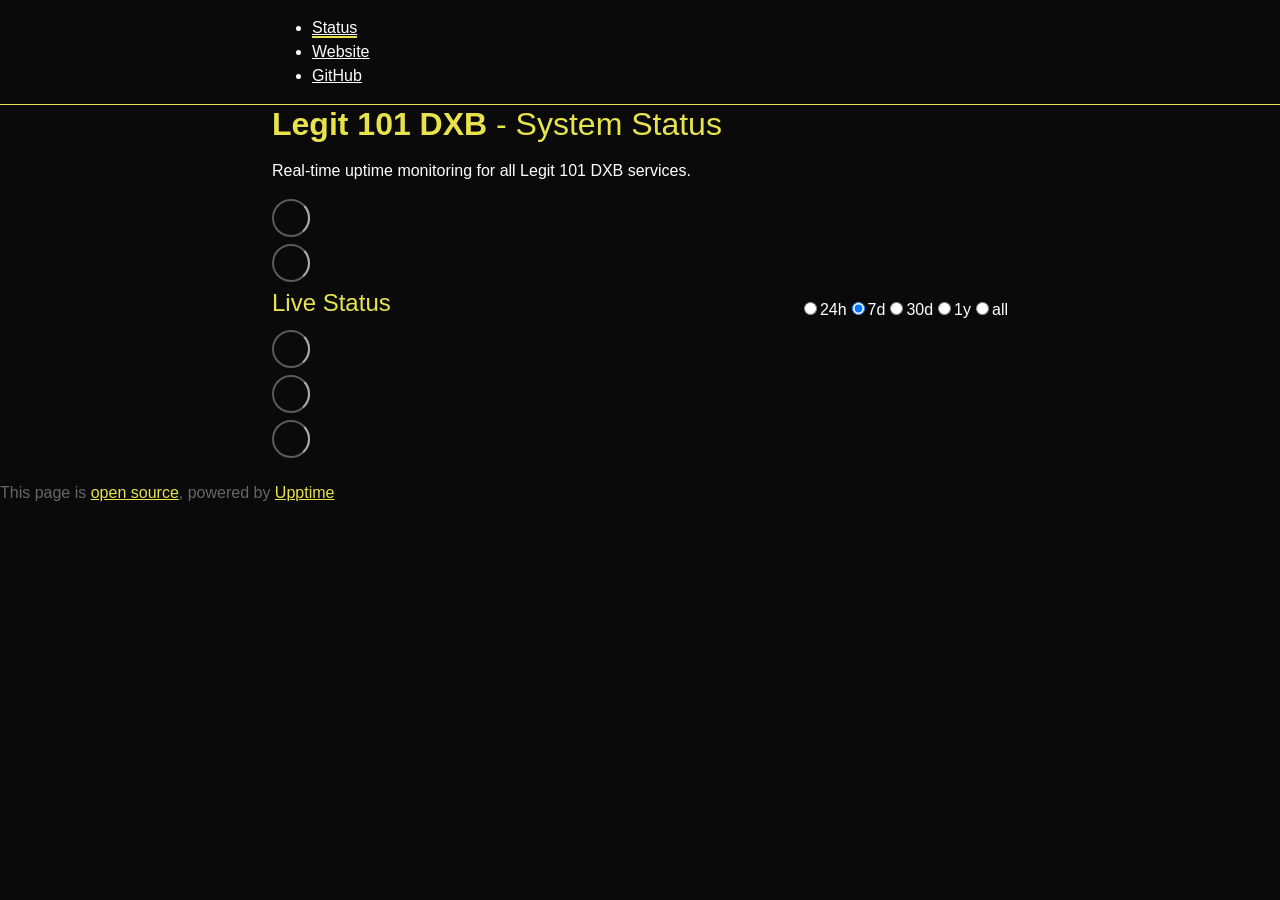
==== index.html @ 15085700 "deploy: 35f1aafa4e56b2e77eae82b8aec8cfa0178e6b8f" ====
<!DOCTYPE html> <html lang=en> <head> <meta charset=utf-8> <meta content="width=device-width,initial-scale=1" name=viewport> <meta content=#333333 name=theme-color> <base href=/legit-101-status/ > <link href=manifest.json rel=manifest crossorigin=use-credentials> <script>__SAPPER__={baseUrl:"/legit-101-status",preloaded:[void 0,{}]};if('serviceWorker' in navigator)navigator.serviceWorker.register('/legit-101-status/service-worker.js');(function(){try{eval("async function x(){}");var main="/legit-101-status/client/client.37326c93.js"}catch(e){main="/legit-101-status/client/legacy/client.5c26510b.js"};var s=document.createElement("script");try{new Function("if(0)import('')")();s.src=main;s.type="module";s.crossOrigin="use-credentials";}catch(e){s.src="/legit-101-status/client/shimport@2.0.5.js";s.setAttribute("data-main",main);}document.head.appendChild(s);}());</script> <link href=client/client-31a52aa5.css rel=stylesheet><link href=client/createOctokit-a85f76c7.css rel=stylesheet><link href=client/index-b0b6455a.css rel=stylesheet> <title>Legit 101 DXB</title><link href=https://stephengabrielsantiago35-stack.github.io/legit-101-status/themes/dark.css rel=stylesheet><link href=https://stephengabrielsantiago35-stack.github.io/legit-101-status/global.css rel=stylesheet><link href=https://raw.githubusercontent.com/upptime/upptime/master/assets/upptime-icon.svg rel=icon type=image/svg><link href=/logo-192.png rel=icon type=image/png><link href=https://raw.githubusercontent.com/stephengabrielsantiago35-stack/legit-101-status/master/assets/legit101dxb-theme.css rel=stylesheet><script>window.addEventListener('load',function(){var s=document.createElement('style');s.textContent='body{background:#0a0a0a!important;color:#fff!important}nav{background:#0a0a0a!important;border-bottom-color:#e8e34d!important}nav a{color:#fff!important}[aria-current]{border-bottom-color:#e8e34d!important}h1,h2,h3{color:#e8e34d!important}a{color:#e8e34d!important}article{background:#111!important;border-color:#222!important}article.up{border-left-color:#22c55e!important}article.down{border-left-color:#ef4444!important}article.degraded{border-left-color:#e8e34d!important}.tag.up{background:#22c55e!important;color:#000!important}.tag.down{background:#ef4444!important;color:#fff!important}.tag.degraded{background:#e8e34d!important;color:#000!important}.submit-button{background:#e8e34d!important;color:#0a0a0a!important}a.error-button{border-color:#e8e34d!important;background:#e8e34d!important;color:#0a0a0a!important}footer{border-top-color:#222!important;color:#666!important}footer a{color:#e8e34d!important}';document.head.appendChild(s)})</script> <link href=/legit-101-status/client/client.37326c93.js rel=modulepreload as=script crossorigin=use-credentials><link href=/legit-101-status/client/client-31a52aa5.css rel=preload as=style><link href=/legit-101-status/client/index.37bab3d2.js rel=modulepreload as=script crossorigin=use-credentials><link href=/legit-101-status/client/createOctokit.4570aee8.js rel=modulepreload as=script crossorigin=use-credentials><link href=/legit-101-status/client/inject_styles.803b7e80.js rel=modulepreload as=script crossorigin=use-credentials><link href=/legit-101-status/client/createOctokit-a85f76c7.css rel=preload as=style><link href=/legit-101-status/client/index-b0b6455a.css rel=preload as=style></head> <body> <div id=sapper> <nav class=svelte-a08hsz><div class="svelte-a08hsz container"> <ul class=svelte-a08hsz><li><a href=/ class=svelte-a08hsz target=_self aria-current=page>Status</a> <li><a href=https://legit101dxb.com class=svelte-a08hsz target=_self>Website</a> <li><a href=https://github.com/stephengabrielsantiago35-stack/legit-101-status class=svelte-a08hsz target=_self>GitHub</a> </li> </ul></div> </nav> <main class=container> <header class=svelte-ngkazm><h1><strong>Legit 101 DXB</strong> - System Status</h1> <p class="svelte-ngkazm lead">Real-time uptime monitoring for all Legit 101 DXB services.</header> <section class=svelte-8lnl4f><div class="svelte-68jxue loading"><svg class=svelte-68jxue height=38 stroke=#aaa width=38 xmlns=http://www.w3.org/2000/svg><g fill=none fill-rule=evenodd><g stroke-width=2 transform="translate(1 1)"><circle cx=18 cy=18 r=18 stroke-opacity=.5></circle><path d="M36 18c0-9.94-8.06-18-18-18"><animateTransform attributeName=transform dur=1s from="0 18 18" repeatCount=indefinite to="360 18 18" type=rotate></animateTransform></path></g></g></svg></div> </section> <section class=svelte-8lnl4f><div class="svelte-68jxue loading"><svg class=svelte-68jxue height=38 stroke=#aaa width=38 xmlns=http://www.w3.org/2000/svg><g fill=none fill-rule=evenodd><g stroke-width=2 transform="translate(1 1)"><circle cx=18 cy=18 r=18 stroke-opacity=.5></circle><path d="M36 18c0-9.94-8.06-18-18-18"><animateTransform attributeName=transform dur=1s from="0 18 18" repeatCount=indefinite to="360 18 18" type=rotate></animateTransform></path></g></g></svg></div> </section> <div class="svelte-fqsq6s f changed"><h2>Live Status</h2> <form class="svelte-fqsq6s f r"><div><input class=svelte-fqsq6s id=data_day name=d type=radio value=day><label class=svelte-fqsq6s for=data_day>24h</label></div> <div><input class=svelte-fqsq6s id=data_week name=d type=radio value=week checked><label class=svelte-fqsq6s for=data_week>7d</label></div> <div><input class=svelte-fqsq6s id=data_month name=d type=radio value=month><label class=svelte-fqsq6s for=data_month>30d</label></div> <div><input class=svelte-fqsq6s id=data_year name=d type=radio value=year><label class=svelte-fqsq6s for=data_year>1y</label></div> <div><input class=svelte-fqsq6s id=data_all name=d type=radio value=all><label class=svelte-fqsq6s for=data_all>all</label></div></form></div> <section class="svelte-fqsq6s live-status"><div class="svelte-68jxue loading"><svg class=svelte-68jxue height=38 stroke=#aaa width=38 xmlns=http://www.w3.org/2000/svg><g fill=none fill-rule=evenodd><g stroke-width=2 transform="translate(1 1)"><circle cx=18 cy=18 r=18 stroke-opacity=.5></circle><path d="M36 18c0-9.94-8.06-18-18-18"><animateTransform attributeName=transform dur=1s from="0 18 18" repeatCount=indefinite to="360 18 18" type=rotate></animateTransform></path></g></g></svg></div> </section> <section><div class="svelte-68jxue loading"><svg class=svelte-68jxue height=38 stroke=#aaa width=38 xmlns=http://www.w3.org/2000/svg><g fill=none fill-rule=evenodd><g stroke-width=2 transform="translate(1 1)"><circle cx=18 cy=18 r=18 stroke-opacity=.5></circle><path d="M36 18c0-9.94-8.06-18-18-18"><animateTransform attributeName=transform dur=1s from="0 18 18" repeatCount=indefinite to="360 18 18" type=rotate></animateTransform></path></g></g></svg></div> </section> <section><div class="svelte-68jxue loading"><svg class=svelte-68jxue height=38 stroke=#aaa width=38 xmlns=http://www.w3.org/2000/svg><g fill=none fill-rule=evenodd><g stroke-width=2 transform="translate(1 1)"><circle cx=18 cy=18 r=18 stroke-opacity=.5></circle><path d="M36 18c0-9.94-8.06-18-18-18"><animateTransform attributeName=transform dur=1s from="0 18 18" repeatCount=indefinite to="360 18 18" type=rotate></animateTransform></path></g></g></svg></div></section></main> <footer class=svelte-jbr799><p>This page is <a href=https://github.com/stephengabrielsantiago35-stack/legit-101-status>open source</a>, powered by <a href=https://upptime.js.org>Upptime</a></p> </footer></div> <script> try {
        if (typeof window !== "undefined" && window.navigator && navigator.serviceWorker) {
          navigator.serviceWorker.getRegistrations().then(function (registrations) {
            for (let registration of registrations) {
              registration.unregister();
            }
          });
        }
        if (typeof window !== "undefined" && "caches" in window) {
          caches.keys().then(function (keyList) {
            return Promise.all(
              keyList.map(function (key) {
                return caches.delete(key);
              })
            );
          });
        }
      } catch (error) {} </script>
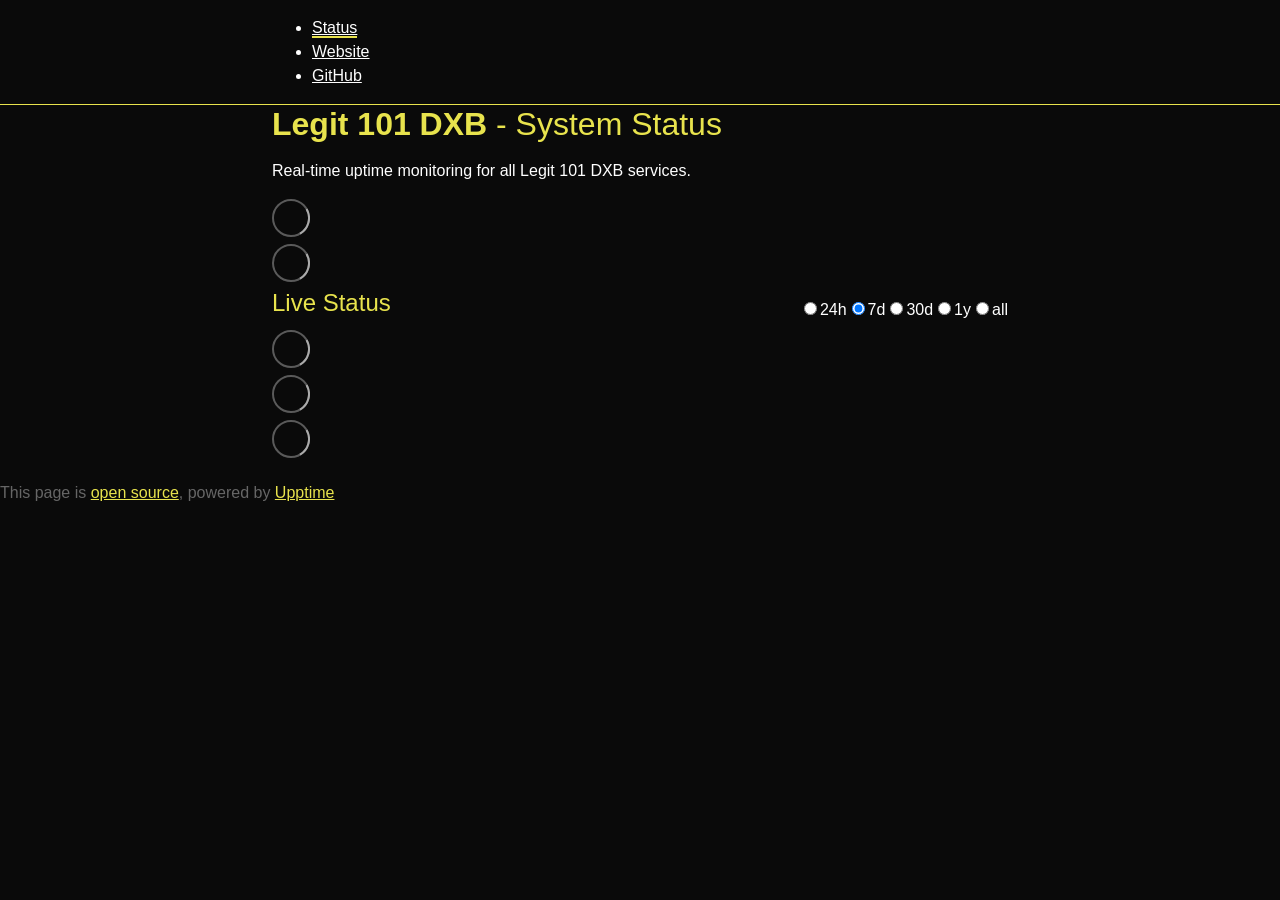
==== commit 10169ba4: "deploy: f04be01df63345174571d797d8e8a50f34650979" ====
--- a/index.html
+++ b/index.html
@@ -1,4 +1,4 @@
-<!DOCTYPE html> <html lang=en> <head> <meta charset=utf-8> <meta content="width=device-width,initial-scale=1" name=viewport> <meta content=#333333 name=theme-color> <base href=/legit-101-status/ > <link href=manifest.json rel=manifest crossorigin=use-credentials> <script>__SAPPER__={baseUrl:"/legit-101-status",preloaded:[void 0,{}]};if('serviceWorker' in navigator)navigator.serviceWorker.register('/legit-101-status/service-worker.js');(function(){try{eval("async function x(){}");var main="/legit-101-status/client/client.37326c93.js"}catch(e){main="/legit-101-status/client/legacy/client.5c26510b.js"};var s=document.createElement("script");try{new Function("if(0)import('')")();s.src=main;s.type="module";s.crossOrigin="use-credentials";}catch(e){s.src="/legit-101-status/client/shimport@2.0.5.js";s.setAttribute("data-main",main);}document.head.appendChild(s);}());</script> <link href=client/client-31a52aa5.css rel=stylesheet><link href=client/createOctokit-a85f76c7.css rel=stylesheet><link href=client/index-b0b6455a.css rel=stylesheet> <title>Legit 101 DXB</title><link href=https://stephengabrielsantiago35-stack.github.io/legit-101-status/themes/dark.css rel=stylesheet><link href=https://stephengabrielsantiago35-stack.github.io/legit-101-status/global.css rel=stylesheet><link href=https://raw.githubusercontent.com/upptime/upptime/master/assets/upptime-icon.svg rel=icon type=image/svg><link href=/logo-192.png rel=icon type=image/png><link href=https://raw.githubusercontent.com/stephengabrielsantiago35-stack/legit-101-status/master/assets/legit101dxb-theme.css rel=stylesheet><script>window.addEventListener('load',function(){var s=document.createElement('style');s.textContent='body{background:#0a0a0a!important;color:#fff!important}nav{background:#0a0a0a!important;border-bottom-color:#e8e34d!important}nav a{color:#fff!important}[aria-current]{border-bottom-color:#e8e34d!important}h1,h2,h3{color:#e8e34d!important}a{color:#e8e34d!important}article{background:#111!important;border-color:#222!important}article.up{border-left-color:#22c55e!important}article.down{border-left-color:#ef4444!important}article.degraded{border-left-color:#e8e34d!important}.tag.up{background:#22c55e!important;color:#000!important}.tag.down{background:#ef4444!important;color:#fff!important}.tag.degraded{background:#e8e34d!important;color:#000!important}.submit-button{background:#e8e34d!important;color:#0a0a0a!important}a.error-button{border-color:#e8e34d!important;background:#e8e34d!important;color:#0a0a0a!important}footer{border-top-color:#222!important;color:#666!important}footer a{color:#e8e34d!important}';document.head.appendChild(s)})</script> <link href=/legit-101-status/client/client.37326c93.js rel=modulepreload as=script crossorigin=use-credentials><link href=/legit-101-status/client/client-31a52aa5.css rel=preload as=style><link href=/legit-101-status/client/index.37bab3d2.js rel=modulepreload as=script crossorigin=use-credentials><link href=/legit-101-status/client/createOctokit.4570aee8.js rel=modulepreload as=script crossorigin=use-credentials><link href=/legit-101-status/client/inject_styles.803b7e80.js rel=modulepreload as=script crossorigin=use-credentials><link href=/legit-101-status/client/createOctokit-a85f76c7.css rel=preload as=style><link href=/legit-101-status/client/index-b0b6455a.css rel=preload as=style></head> <body> <div id=sapper> <nav class=svelte-a08hsz><div class="svelte-a08hsz container"> <ul class=svelte-a08hsz><li><a href=/ class=svelte-a08hsz target=_self aria-current=page>Status</a> <li><a href=https://legit101dxb.com class=svelte-a08hsz target=_self>Website</a> <li><a href=https://github.com/stephengabrielsantiago35-stack/legit-101-status class=svelte-a08hsz target=_self>GitHub</a> </li> </ul></div> </nav> <main class=container> <header class=svelte-ngkazm><h1><strong>Legit 101 DXB</strong> - System Status</h1> <p class="svelte-ngkazm lead">Real-time uptime monitoring for all Legit 101 DXB services.</header> <section class=svelte-8lnl4f><div class="svelte-68jxue loading"><svg class=svelte-68jxue height=38 stroke=#aaa width=38 xmlns=http://www.w3.org/2000/svg><g fill=none fill-rule=evenodd><g stroke-width=2 transform="translate(1 1)"><circle cx=18 cy=18 r=18 stroke-opacity=.5></circle><path d="M36 18c0-9.94-8.06-18-18-18"><animateTransform attributeName=transform dur=1s from="0 18 18" repeatCount=indefinite to="360 18 18" type=rotate></animateTransform></path></g></g></svg></div> </section> <section class=svelte-8lnl4f><div class="svelte-68jxue loading"><svg class=svelte-68jxue height=38 stroke=#aaa width=38 xmlns=http://www.w3.org/2000/svg><g fill=none fill-rule=evenodd><g stroke-width=2 transform="translate(1 1)"><circle cx=18 cy=18 r=18 stroke-opacity=.5></circle><path d="M36 18c0-9.94-8.06-18-18-18"><animateTransform attributeName=transform dur=1s from="0 18 18" repeatCount=indefinite to="360 18 18" type=rotate></animateTransform></path></g></g></svg></div> </section> <div class="svelte-fqsq6s f changed"><h2>Live Status</h2> <form class="svelte-fqsq6s f r"><div><input class=svelte-fqsq6s id=data_day name=d type=radio value=day><label class=svelte-fqsq6s for=data_day>24h</label></div> <div><input class=svelte-fqsq6s id=data_week name=d type=radio value=week checked><label class=svelte-fqsq6s for=data_week>7d</label></div> <div><input class=svelte-fqsq6s id=data_month name=d type=radio value=month><label class=svelte-fqsq6s for=data_month>30d</label></div> <div><input class=svelte-fqsq6s id=data_year name=d type=radio value=year><label class=svelte-fqsq6s for=data_year>1y</label></div> <div><input class=svelte-fqsq6s id=data_all name=d type=radio value=all><label class=svelte-fqsq6s for=data_all>all</label></div></form></div> <section class="svelte-fqsq6s live-status"><div class="svelte-68jxue loading"><svg class=svelte-68jxue height=38 stroke=#aaa width=38 xmlns=http://www.w3.org/2000/svg><g fill=none fill-rule=evenodd><g stroke-width=2 transform="translate(1 1)"><circle cx=18 cy=18 r=18 stroke-opacity=.5></circle><path d="M36 18c0-9.94-8.06-18-18-18"><animateTransform attributeName=transform dur=1s from="0 18 18" repeatCount=indefinite to="360 18 18" type=rotate></animateTransform></path></g></g></svg></div> </section> <section><div class="svelte-68jxue loading"><svg class=svelte-68jxue height=38 stroke=#aaa width=38 xmlns=http://www.w3.org/2000/svg><g fill=none fill-rule=evenodd><g stroke-width=2 transform="translate(1 1)"><circle cx=18 cy=18 r=18 stroke-opacity=.5></circle><path d="M36 18c0-9.94-8.06-18-18-18"><animateTransform attributeName=transform dur=1s from="0 18 18" repeatCount=indefinite to="360 18 18" type=rotate></animateTransform></path></g></g></svg></div> </section> <section><div class="svelte-68jxue loading"><svg class=svelte-68jxue height=38 stroke=#aaa width=38 xmlns=http://www.w3.org/2000/svg><g fill=none fill-rule=evenodd><g stroke-width=2 transform="translate(1 1)"><circle cx=18 cy=18 r=18 stroke-opacity=.5></circle><path d="M36 18c0-9.94-8.06-18-18-18"><animateTransform attributeName=transform dur=1s from="0 18 18" repeatCount=indefinite to="360 18 18" type=rotate></animateTransform></path></g></g></svg></div></section></main> <footer class=svelte-jbr799><p>This page is <a href=https://github.com/stephengabrielsantiago35-stack/legit-101-status>open source</a>, powered by <a href=https://upptime.js.org>Upptime</a></p> </footer></div> <script> try {
+<!DOCTYPE html> <html lang=en> <head> <meta charset=utf-8> <meta content="width=device-width,initial-scale=1" name=viewport> <meta content=#333333 name=theme-color> <base href=/legit-101-status/ > <link href=manifest.json rel=manifest crossorigin=use-credentials> <script>__SAPPER__={baseUrl:"/legit-101-status",preloaded:[void 0,{}]};if('serviceWorker' in navigator)navigator.serviceWorker.register('/legit-101-status/service-worker.js');(function(){try{eval("async function x(){}");var main="/legit-101-status/client/client.a89dab59.js"}catch(e){main="/legit-101-status/client/legacy/client.9179c76d.js"};var s=document.createElement("script");try{new Function("if(0)import('')")();s.src=main;s.type="module";s.crossOrigin="use-credentials";}catch(e){s.src="/legit-101-status/client/shimport@2.0.5.js";s.setAttribute("data-main",main);}document.head.appendChild(s);}());</script> <link href=client/client-31a52aa5.css rel=stylesheet><link href=client/createOctokit-a85f76c7.css rel=stylesheet><link href=client/index-b0b6455a.css rel=stylesheet> <title>Legit 101 DXB</title><link href=https://stephengabrielsantiago35-stack.github.io/legit-101-status/themes/dark.css rel=stylesheet><link href=https://stephengabrielsantiago35-stack.github.io/legit-101-status/global.css rel=stylesheet><link href=https://raw.githubusercontent.com/upptime/upptime/master/assets/upptime-icon.svg rel=icon type=image/svg><link href=/logo-192.png rel=icon type=image/png><link href=https://raw.githubusercontent.com/stephengabrielsantiago35-stack/legit-101-status/master/assets/legit101dxb-theme.css rel=stylesheet><script>window.addEventListener('load',function(){var s=document.createElement('style');s.textContent='body{background:#0a0a0a!important;color:#fff!important}nav{background:#0a0a0a!important;border-bottom-color:#e8e34d!important}nav a{color:#fff!important}[aria-current]{border-bottom-color:#e8e34d!important}h1,h2,h3{color:#e8e34d!important}a{color:#e8e34d!important}article{background:#111!important;border-color:#222!important}article.up{border-left-color:#22c55e!important}article.down{border-left-color:#ef4444!important}article.degraded{border-left-color:#e8e34d!important}.tag.up{background:#22c55e!important;color:#000!important}.tag.down{background:#ef4444!important;color:#fff!important}.tag.degraded{background:#e8e34d!important;color:#000!important}.submit-button{background:#e8e34d!important;color:#0a0a0a!important}a.error-button{border-color:#e8e34d!important;background:#e8e34d!important;color:#0a0a0a!important}footer{border-top-color:#222!important;color:#666!important}footer a{color:#e8e34d!important}';document.head.appendChild(s)})</script> <link href=/legit-101-status/client/client.a89dab59.js rel=modulepreload as=script crossorigin=use-credentials><link href=/legit-101-status/client/client-31a52aa5.css rel=preload as=style><link href=/legit-101-status/client/index.f91bb050.js rel=modulepreload as=script crossorigin=use-credentials><link href=/legit-101-status/client/createOctokit.df51fae7.js rel=modulepreload as=script crossorigin=use-credentials><link href=/legit-101-status/client/inject_styles.803b7e80.js rel=modulepreload as=script crossorigin=use-credentials><link href=/legit-101-status/client/createOctokit-a85f76c7.css rel=preload as=style><link href=/legit-101-status/client/index-b0b6455a.css rel=preload as=style></head> <body> <div id=sapper> <nav class=svelte-a08hsz><div class="svelte-a08hsz container"> <ul class=svelte-a08hsz><li><a href=/ class=svelte-a08hsz target=_self aria-current=page>Status</a> <li><a href=https://legit101dxb.com class=svelte-a08hsz target=_self>Website</a> <li><a href=https://github.com/stephengabrielsantiago35-stack/legit-101-status class=svelte-a08hsz target=_self>GitHub</a> </li> </ul></div> </nav> <main class=container> <header class=svelte-ngkazm><h1><strong>Legit 101 DXB</strong> - System Status</h1> <p class="svelte-ngkazm lead">Real-time uptime monitoring for all Legit 101 DXB services.</header> <section class=svelte-8lnl4f><div class="svelte-68jxue loading"><svg class=svelte-68jxue height=38 stroke=#aaa width=38 xmlns=http://www.w3.org/2000/svg><g fill=none fill-rule=evenodd><g stroke-width=2 transform="translate(1 1)"><circle cx=18 cy=18 r=18 stroke-opacity=.5></circle><path d="M36 18c0-9.94-8.06-18-18-18"><animateTransform attributeName=transform dur=1s from="0 18 18" repeatCount=indefinite to="360 18 18" type=rotate></animateTransform></path></g></g></svg></div> </section> <section class=svelte-8lnl4f><div class="svelte-68jxue loading"><svg class=svelte-68jxue height=38 stroke=#aaa width=38 xmlns=http://www.w3.org/2000/svg><g fill=none fill-rule=evenodd><g stroke-width=2 transform="translate(1 1)"><circle cx=18 cy=18 r=18 stroke-opacity=.5></circle><path d="M36 18c0-9.94-8.06-18-18-18"><animateTransform attributeName=transform dur=1s from="0 18 18" repeatCount=indefinite to="360 18 18" type=rotate></animateTransform></path></g></g></svg></div> </section> <div class="svelte-fqsq6s f changed"><h2>Live Status</h2> <form class="svelte-fqsq6s f r"><div><input class=svelte-fqsq6s id=data_day name=d type=radio value=day><label class=svelte-fqsq6s for=data_day>24h</label></div> <div><input class=svelte-fqsq6s id=data_week name=d type=radio value=week checked><label class=svelte-fqsq6s for=data_week>7d</label></div> <div><input class=svelte-fqsq6s id=data_month name=d type=radio value=month><label class=svelte-fqsq6s for=data_month>30d</label></div> <div><input class=svelte-fqsq6s id=data_year name=d type=radio value=year><label class=svelte-fqsq6s for=data_year>1y</label></div> <div><input class=svelte-fqsq6s id=data_all name=d type=radio value=all><label class=svelte-fqsq6s for=data_all>all</label></div></form></div> <section class="svelte-fqsq6s live-status"><div class="svelte-68jxue loading"><svg class=svelte-68jxue height=38 stroke=#aaa width=38 xmlns=http://www.w3.org/2000/svg><g fill=none fill-rule=evenodd><g stroke-width=2 transform="translate(1 1)"><circle cx=18 cy=18 r=18 stroke-opacity=.5></circle><path d="M36 18c0-9.94-8.06-18-18-18"><animateTransform attributeName=transform dur=1s from="0 18 18" repeatCount=indefinite to="360 18 18" type=rotate></animateTransform></path></g></g></svg></div> </section> <section><div class="svelte-68jxue loading"><svg class=svelte-68jxue height=38 stroke=#aaa width=38 xmlns=http://www.w3.org/2000/svg><g fill=none fill-rule=evenodd><g stroke-width=2 transform="translate(1 1)"><circle cx=18 cy=18 r=18 stroke-opacity=.5></circle><path d="M36 18c0-9.94-8.06-18-18-18"><animateTransform attributeName=transform dur=1s from="0 18 18" repeatCount=indefinite to="360 18 18" type=rotate></animateTransform></path></g></g></svg></div> </section> <section><div class="svelte-68jxue loading"><svg class=svelte-68jxue height=38 stroke=#aaa width=38 xmlns=http://www.w3.org/2000/svg><g fill=none fill-rule=evenodd><g stroke-width=2 transform="translate(1 1)"><circle cx=18 cy=18 r=18 stroke-opacity=.5></circle><path d="M36 18c0-9.94-8.06-18-18-18"><animateTransform attributeName=transform dur=1s from="0 18 18" repeatCount=indefinite to="360 18 18" type=rotate></animateTransform></path></g></g></svg></div></section></main> <footer class=svelte-jbr799><p>This page is <a href=https://github.com/stephengabrielsantiago35-stack/legit-101-status>open source</a>, powered by <a href=https://upptime.js.org>Upptime</a></p> </footer></div> <script> try {
         if (typeof window !== "undefined" && window.navigator && navigator.serviceWorker) {
           navigator.serviceWorker.getRegistrations().then(function (registrations) {
             for (let registration of registrations) {
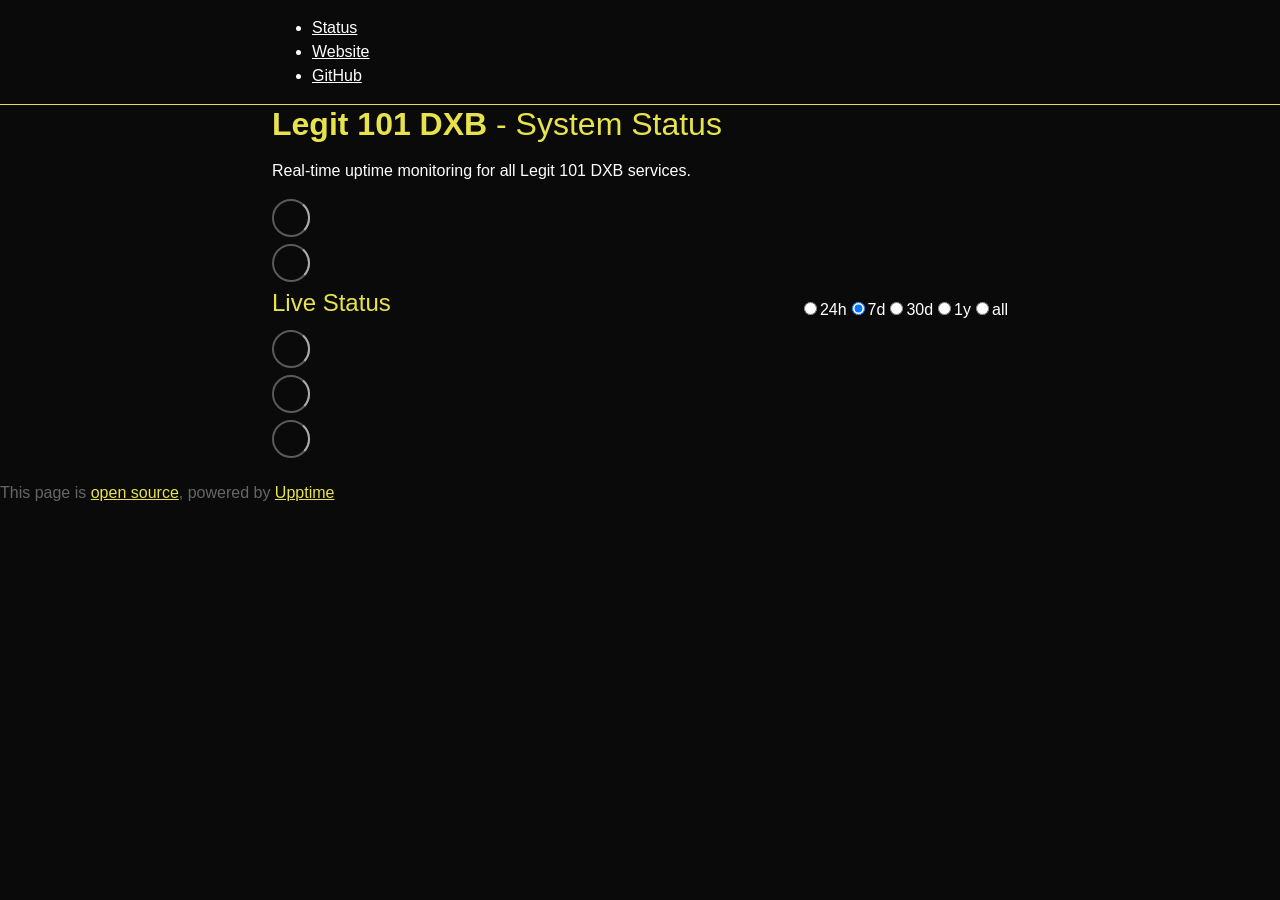
==== commit 536c9842: "deploy: fb05ebddf7a9969b445d6ee87dde0ac343bca412" ====
--- a/index.html
+++ b/index.html
@@ -1,4 +1,4 @@
-<!DOCTYPE html> <html lang=en> <head> <meta charset=utf-8> <meta content="width=device-width,initial-scale=1" name=viewport> <meta content=#333333 name=theme-color> <base href=/legit-101-status/ > <link href=manifest.json rel=manifest crossorigin=use-credentials> <script>__SAPPER__={baseUrl:"/legit-101-status",preloaded:[void 0,{}]};if('serviceWorker' in navigator)navigator.serviceWorker.register('/legit-101-status/service-worker.js');(function(){try{eval("async function x(){}");var main="/legit-101-status/client/client.a89dab59.js"}catch(e){main="/legit-101-status/client/legacy/client.9179c76d.js"};var s=document.createElement("script");try{new Function("if(0)import('')")();s.src=main;s.type="module";s.crossOrigin="use-credentials";}catch(e){s.src="/legit-101-status/client/shimport@2.0.5.js";s.setAttribute("data-main",main);}document.head.appendChild(s);}());</script> <link href=client/client-31a52aa5.css rel=stylesheet><link href=client/createOctokit-a85f76c7.css rel=stylesheet><link href=client/index-b0b6455a.css rel=stylesheet> <title>Legit 101 DXB</title><link href=https://stephengabrielsantiago35-stack.github.io/legit-101-status/themes/dark.css rel=stylesheet><link href=https://stephengabrielsantiago35-stack.github.io/legit-101-status/global.css rel=stylesheet><link href=https://raw.githubusercontent.com/upptime/upptime/master/assets/upptime-icon.svg rel=icon type=image/svg><link href=/logo-192.png rel=icon type=image/png><link href=https://raw.githubusercontent.com/stephengabrielsantiago35-stack/legit-101-status/master/assets/legit101dxb-theme.css rel=stylesheet><script>window.addEventListener('load',function(){var s=document.createElement('style');s.textContent='body{background:#0a0a0a!important;color:#fff!important}nav{background:#0a0a0a!important;border-bottom-color:#e8e34d!important}nav a{color:#fff!important}[aria-current]{border-bottom-color:#e8e34d!important}h1,h2,h3{color:#e8e34d!important}a{color:#e8e34d!important}article{background:#111!important;border-color:#222!important}article.up{border-left-color:#22c55e!important}article.down{border-left-color:#ef4444!important}article.degraded{border-left-color:#e8e34d!important}.tag.up{background:#22c55e!important;color:#000!important}.tag.down{background:#ef4444!important;color:#fff!important}.tag.degraded{background:#e8e34d!important;color:#000!important}.submit-button{background:#e8e34d!important;color:#0a0a0a!important}a.error-button{border-color:#e8e34d!important;background:#e8e34d!important;color:#0a0a0a!important}footer{border-top-color:#222!important;color:#666!important}footer a{color:#e8e34d!important}';document.head.appendChild(s)})</script> <link href=/legit-101-status/client/client.a89dab59.js rel=modulepreload as=script crossorigin=use-credentials><link href=/legit-101-status/client/client-31a52aa5.css rel=preload as=style><link href=/legit-101-status/client/index.f91bb050.js rel=modulepreload as=script crossorigin=use-credentials><link href=/legit-101-status/client/createOctokit.df51fae7.js rel=modulepreload as=script crossorigin=use-credentials><link href=/legit-101-status/client/inject_styles.803b7e80.js rel=modulepreload as=script crossorigin=use-credentials><link href=/legit-101-status/client/createOctokit-a85f76c7.css rel=preload as=style><link href=/legit-101-status/client/index-b0b6455a.css rel=preload as=style></head> <body> <div id=sapper> <nav class=svelte-a08hsz><div class="svelte-a08hsz container"> <ul class=svelte-a08hsz><li><a href=/ class=svelte-a08hsz target=_self aria-current=page>Status</a> <li><a href=https://legit101dxb.com class=svelte-a08hsz target=_self>Website</a> <li><a href=https://github.com/stephengabrielsantiago35-stack/legit-101-status class=svelte-a08hsz target=_self>GitHub</a> </li> </ul></div> </nav> <main class=container> <header class=svelte-ngkazm><h1><strong>Legit 101 DXB</strong> - System Status</h1> <p class="svelte-ngkazm lead">Real-time uptime monitoring for all Legit 101 DXB services.</header> <section class=svelte-8lnl4f><div class="svelte-68jxue loading"><svg class=svelte-68jxue height=38 stroke=#aaa width=38 xmlns=http://www.w3.org/2000/svg><g fill=none fill-rule=evenodd><g stroke-width=2 transform="translate(1 1)"><circle cx=18 cy=18 r=18 stroke-opacity=.5></circle><path d="M36 18c0-9.94-8.06-18-18-18"><animateTransform attributeName=transform dur=1s from="0 18 18" repeatCount=indefinite to="360 18 18" type=rotate></animateTransform></path></g></g></svg></div> </section> <section class=svelte-8lnl4f><div class="svelte-68jxue loading"><svg class=svelte-68jxue height=38 stroke=#aaa width=38 xmlns=http://www.w3.org/2000/svg><g fill=none fill-rule=evenodd><g stroke-width=2 transform="translate(1 1)"><circle cx=18 cy=18 r=18 stroke-opacity=.5></circle><path d="M36 18c0-9.94-8.06-18-18-18"><animateTransform attributeName=transform dur=1s from="0 18 18" repeatCount=indefinite to="360 18 18" type=rotate></animateTransform></path></g></g></svg></div> </section> <div class="svelte-fqsq6s f changed"><h2>Live Status</h2> <form class="svelte-fqsq6s f r"><div><input class=svelte-fqsq6s id=data_day name=d type=radio value=day><label class=svelte-fqsq6s for=data_day>24h</label></div> <div><input class=svelte-fqsq6s id=data_week name=d type=radio value=week checked><label class=svelte-fqsq6s for=data_week>7d</label></div> <div><input class=svelte-fqsq6s id=data_month name=d type=radio value=month><label class=svelte-fqsq6s for=data_month>30d</label></div> <div><input class=svelte-fqsq6s id=data_year name=d type=radio value=year><label class=svelte-fqsq6s for=data_year>1y</label></div> <div><input class=svelte-fqsq6s id=data_all name=d type=radio value=all><label class=svelte-fqsq6s for=data_all>all</label></div></form></div> <section class="svelte-fqsq6s live-status"><div class="svelte-68jxue loading"><svg class=svelte-68jxue height=38 stroke=#aaa width=38 xmlns=http://www.w3.org/2000/svg><g fill=none fill-rule=evenodd><g stroke-width=2 transform="translate(1 1)"><circle cx=18 cy=18 r=18 stroke-opacity=.5></circle><path d="M36 18c0-9.94-8.06-18-18-18"><animateTransform attributeName=transform dur=1s from="0 18 18" repeatCount=indefinite to="360 18 18" type=rotate></animateTransform></path></g></g></svg></div> </section> <section><div class="svelte-68jxue loading"><svg class=svelte-68jxue height=38 stroke=#aaa width=38 xmlns=http://www.w3.org/2000/svg><g fill=none fill-rule=evenodd><g stroke-width=2 transform="translate(1 1)"><circle cx=18 cy=18 r=18 stroke-opacity=.5></circle><path d="M36 18c0-9.94-8.06-18-18-18"><animateTransform attributeName=transform dur=1s from="0 18 18" repeatCount=indefinite to="360 18 18" type=rotate></animateTransform></path></g></g></svg></div> </section> <section><div class="svelte-68jxue loading"><svg class=svelte-68jxue height=38 stroke=#aaa width=38 xmlns=http://www.w3.org/2000/svg><g fill=none fill-rule=evenodd><g stroke-width=2 transform="translate(1 1)"><circle cx=18 cy=18 r=18 stroke-opacity=.5></circle><path d="M36 18c0-9.94-8.06-18-18-18"><animateTransform attributeName=transform dur=1s from="0 18 18" repeatCount=indefinite to="360 18 18" type=rotate></animateTransform></path></g></g></svg></div></section></main> <footer class=svelte-jbr799><p>This page is <a href=https://github.com/stephengabrielsantiago35-stack/legit-101-status>open source</a>, powered by <a href=https://upptime.js.org>Upptime</a></p> </footer></div> <script> try {
+<!DOCTYPE html> <html lang=en> <head> <meta charset=utf-8> <meta content="width=device-width,initial-scale=1" name=viewport> <meta content=#333333 name=theme-color> <base href=/legit-101-status/ > <link href=manifest.json rel=manifest crossorigin=use-credentials> <script>__SAPPER__={baseUrl:"/legit-101-status",preloaded:[void 0,{}]};if('serviceWorker' in navigator)navigator.serviceWorker.register('/legit-101-status/service-worker.js');(function(){try{eval("async function x(){}");var main="/legit-101-status/client/client.69cec4cc.js"}catch(e){main="/legit-101-status/client/legacy/client.adaee0ec.js"};var s=document.createElement("script");try{new Function("if(0)import('')")();s.src=main;s.type="module";s.crossOrigin="use-credentials";}catch(e){s.src="/legit-101-status/client/shimport@2.0.5.js";s.setAttribute("data-main",main);}document.head.appendChild(s);}());</script> <link href=client/client-31a52aa5.css rel=stylesheet><link href=client/createOctokit-a85f76c7.css rel=stylesheet><link href=client/index-b0b6455a.css rel=stylesheet> <title>Legit 101 DXB</title><link href=https://stephengabrielsantiago35-stack.github.io/legit-101-status/themes/dark.css rel=stylesheet><link href=https://stephengabrielsantiago35-stack.github.io/legit-101-status/global.css rel=stylesheet><link href=https://raw.githubusercontent.com/upptime/upptime/master/assets/upptime-icon.svg rel=icon type=image/svg><link href=/logo-192.png rel=icon type=image/png><link href=https://raw.githubusercontent.com/stephengabrielsantiago35-stack/legit-101-status/master/assets/legit101dxb-theme.css rel=stylesheet><script>window.addEventListener('load',function(){var s=document.createElement('style');s.textContent='body{background:#0a0a0a!important;color:#fff!important}nav{background:#0a0a0a!important;border-bottom-color:#e8e34d!important}nav a{color:#fff!important}[aria-current]{border-bottom-color:#e8e34d!important}h1,h2,h3{color:#e8e34d!important}a{color:#e8e34d!important}article{background:#111!important;border-color:#222!important}article.up{border-left-color:#22c55e!important}article.down{border-left-color:#ef4444!important}article.degraded{border-left-color:#e8e34d!important}.tag.up{background:#22c55e!important;color:#000!important}.tag.down{background:#ef4444!important;color:#fff!important}.tag.degraded{background:#e8e34d!important;color:#000!important}.submit-button{background:#e8e34d!important;color:#0a0a0a!important}a.error-button{border-color:#e8e34d!important;background:#e8e34d!important;color:#0a0a0a!important}footer{border-top-color:#222!important;color:#666!important}footer a{color:#e8e34d!important}';document.head.appendChild(s)})</script> <link href=/legit-101-status/client/client.69cec4cc.js rel=modulepreload as=script crossorigin=use-credentials><link href=/legit-101-status/client/client-31a52aa5.css rel=preload as=style><link href=/legit-101-status/client/index.4b285b7f.js rel=modulepreload as=script crossorigin=use-credentials><link href=/legit-101-status/client/createOctokit.ed989445.js rel=modulepreload as=script crossorigin=use-credentials><link href=/legit-101-status/client/inject_styles.803b7e80.js rel=modulepreload as=script crossorigin=use-credentials><link href=/legit-101-status/client/createOctokit-a85f76c7.css rel=preload as=style><link href=/legit-101-status/client/index-b0b6455a.css rel=preload as=style></head> <body> <div id=sapper> <nav class=svelte-a08hsz><div class="svelte-a08hsz container"> <ul class=svelte-a08hsz><li><a href=/legit-101-status/ class=svelte-a08hsz target=_self>Status</a> <li><a href=https://legit101dxb.com class=svelte-a08hsz target=_self>Website</a> <li><a href=https://github.com/stephengabrielsantiago35-stack/legit-101-status class=svelte-a08hsz target=_self>GitHub</a> </li> </ul></div> </nav> <main class=container> <header class=svelte-ngkazm><h1><strong>Legit 101 DXB</strong> - System Status</h1> <p class="svelte-ngkazm lead">Real-time uptime monitoring for all Legit 101 DXB services.</header> <section class=svelte-8lnl4f><div class="svelte-68jxue loading"><svg class=svelte-68jxue height=38 stroke=#aaa width=38 xmlns=http://www.w3.org/2000/svg><g fill=none fill-rule=evenodd><g stroke-width=2 transform="translate(1 1)"><circle cx=18 cy=18 r=18 stroke-opacity=.5></circle><path d="M36 18c0-9.94-8.06-18-18-18"><animateTransform attributeName=transform dur=1s from="0 18 18" repeatCount=indefinite to="360 18 18" type=rotate></animateTransform></path></g></g></svg></div> </section> <section class=svelte-8lnl4f><div class="svelte-68jxue loading"><svg class=svelte-68jxue height=38 stroke=#aaa width=38 xmlns=http://www.w3.org/2000/svg><g fill=none fill-rule=evenodd><g stroke-width=2 transform="translate(1 1)"><circle cx=18 cy=18 r=18 stroke-opacity=.5></circle><path d="M36 18c0-9.94-8.06-18-18-18"><animateTransform attributeName=transform dur=1s from="0 18 18" repeatCount=indefinite to="360 18 18" type=rotate></animateTransform></path></g></g></svg></div> </section> <div class="svelte-fqsq6s f changed"><h2>Live Status</h2> <form class="svelte-fqsq6s f r"><div><input class=svelte-fqsq6s id=data_day name=d type=radio value=day><label class=svelte-fqsq6s for=data_day>24h</label></div> <div><input class=svelte-fqsq6s id=data_week name=d type=radio value=week checked><label class=svelte-fqsq6s for=data_week>7d</label></div> <div><input class=svelte-fqsq6s id=data_month name=d type=radio value=month><label class=svelte-fqsq6s for=data_month>30d</label></div> <div><input class=svelte-fqsq6s id=data_year name=d type=radio value=year><label class=svelte-fqsq6s for=data_year>1y</label></div> <div><input class=svelte-fqsq6s id=data_all name=d type=radio value=all><label class=svelte-fqsq6s for=data_all>all</label></div></form></div> <section class="svelte-fqsq6s live-status"><div class="svelte-68jxue loading"><svg class=svelte-68jxue height=38 stroke=#aaa width=38 xmlns=http://www.w3.org/2000/svg><g fill=none fill-rule=evenodd><g stroke-width=2 transform="translate(1 1)"><circle cx=18 cy=18 r=18 stroke-opacity=.5></circle><path d="M36 18c0-9.94-8.06-18-18-18"><animateTransform attributeName=transform dur=1s from="0 18 18" repeatCount=indefinite to="360 18 18" type=rotate></animateTransform></path></g></g></svg></div> </section> <section><div class="svelte-68jxue loading"><svg class=svelte-68jxue height=38 stroke=#aaa width=38 xmlns=http://www.w3.org/2000/svg><g fill=none fill-rule=evenodd><g stroke-width=2 transform="translate(1 1)"><circle cx=18 cy=18 r=18 stroke-opacity=.5></circle><path d="M36 18c0-9.94-8.06-18-18-18"><animateTransform attributeName=transform dur=1s from="0 18 18" repeatCount=indefinite to="360 18 18" type=rotate></animateTransform></path></g></g></svg></div> </section> <section><div class="svelte-68jxue loading"><svg class=svelte-68jxue height=38 stroke=#aaa width=38 xmlns=http://www.w3.org/2000/svg><g fill=none fill-rule=evenodd><g stroke-width=2 transform="translate(1 1)"><circle cx=18 cy=18 r=18 stroke-opacity=.5></circle><path d="M36 18c0-9.94-8.06-18-18-18"><animateTransform attributeName=transform dur=1s from="0 18 18" repeatCount=indefinite to="360 18 18" type=rotate></animateTransform></path></g></g></svg></div></section></main> <footer class=svelte-jbr799><p>This page is <a href=https://github.com/stephengabrielsantiago35-stack/legit-101-status>open source</a>, powered by <a href=https://upptime.js.org>Upptime</a></p> </footer></div> <script> try {
         if (typeof window !== "undefined" && window.navigator && navigator.serviceWorker) {
           navigator.serviceWorker.getRegistrations().then(function (registrations) {
             for (let registration of registrations) {
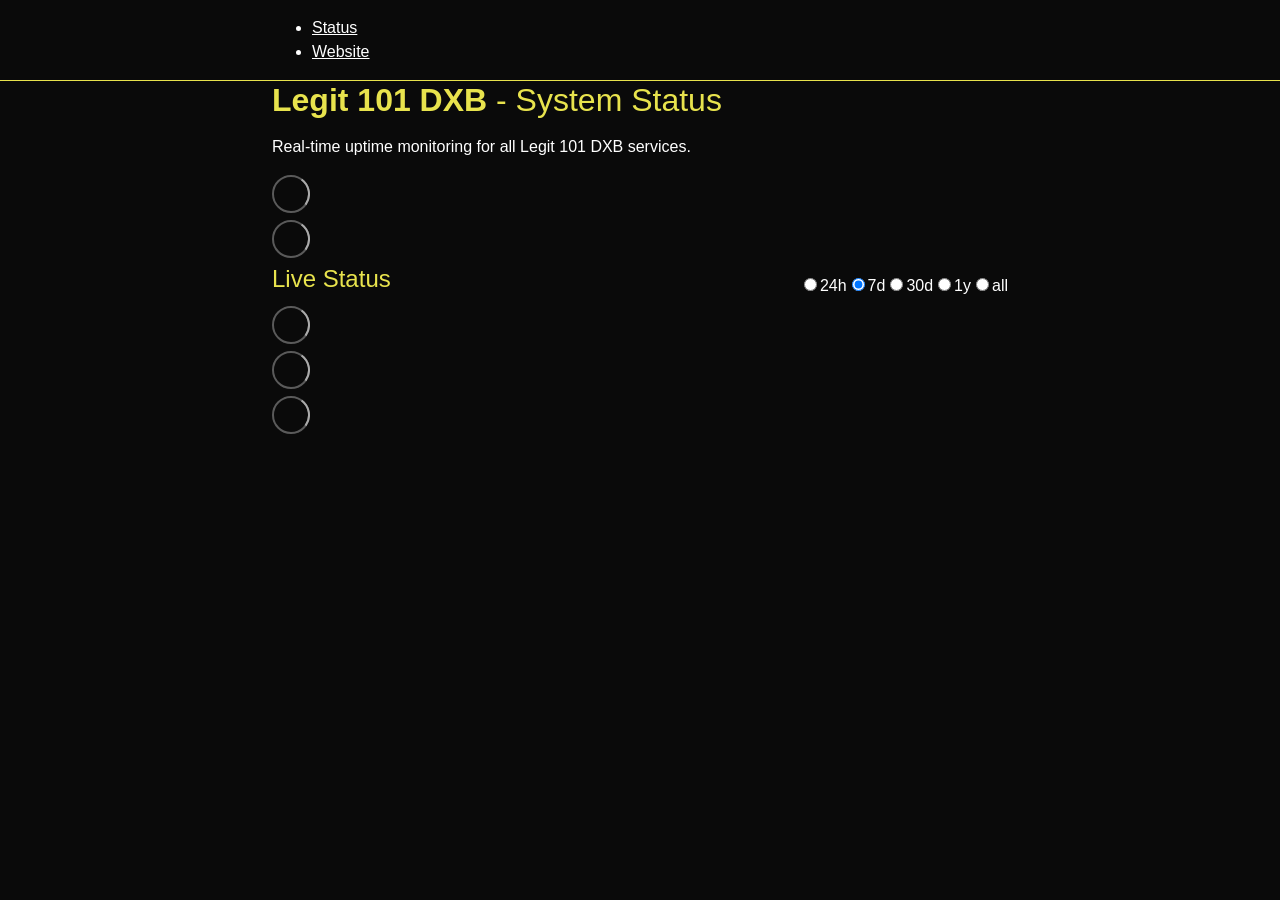
==== commit 1d24b8f3: "deploy: 2c16721186853cb24814c624ae66344a746ed2bc" ====
--- a/index.html
+++ b/index.html
@@ -1,4 +1,4 @@
-<!DOCTYPE html> <html lang=en> <head> <meta charset=utf-8> <meta content="width=device-width,initial-scale=1" name=viewport> <meta content=#333333 name=theme-color> <base href=/legit-101-status/ > <link href=manifest.json rel=manifest crossorigin=use-credentials> <script>__SAPPER__={baseUrl:"/legit-101-status",preloaded:[void 0,{}]};if('serviceWorker' in navigator)navigator.serviceWorker.register('/legit-101-status/service-worker.js');(function(){try{eval("async function x(){}");var main="/legit-101-status/client/client.69cec4cc.js"}catch(e){main="/legit-101-status/client/legacy/client.adaee0ec.js"};var s=document.createElement("script");try{new Function("if(0)import('')")();s.src=main;s.type="module";s.crossOrigin="use-credentials";}catch(e){s.src="/legit-101-status/client/shimport@2.0.5.js";s.setAttribute("data-main",main);}document.head.appendChild(s);}());</script> <link href=client/client-31a52aa5.css rel=stylesheet><link href=client/createOctokit-a85f76c7.css rel=stylesheet><link href=client/index-b0b6455a.css rel=stylesheet> <title>Legit 101 DXB</title><link href=https://stephengabrielsantiago35-stack.github.io/legit-101-status/themes/dark.css rel=stylesheet><link href=https://stephengabrielsantiago35-stack.github.io/legit-101-status/global.css rel=stylesheet><link href=https://raw.githubusercontent.com/upptime/upptime/master/assets/upptime-icon.svg rel=icon type=image/svg><link href=/logo-192.png rel=icon type=image/png><link href=https://raw.githubusercontent.com/stephengabrielsantiago35-stack/legit-101-status/master/assets/legit101dxb-theme.css rel=stylesheet><script>window.addEventListener('load',function(){var s=document.createElement('style');s.textContent='body{background:#0a0a0a!important;color:#fff!important}nav{background:#0a0a0a!important;border-bottom-color:#e8e34d!important}nav a{color:#fff!important}[aria-current]{border-bottom-color:#e8e34d!important}h1,h2,h3{color:#e8e34d!important}a{color:#e8e34d!important}article{background:#111!important;border-color:#222!important}article.up{border-left-color:#22c55e!important}article.down{border-left-color:#ef4444!important}article.degraded{border-left-color:#e8e34d!important}.tag.up{background:#22c55e!important;color:#000!important}.tag.down{background:#ef4444!important;color:#fff!important}.tag.degraded{background:#e8e34d!important;color:#000!important}.submit-button{background:#e8e34d!important;color:#0a0a0a!important}a.error-button{border-color:#e8e34d!important;background:#e8e34d!important;color:#0a0a0a!important}footer{border-top-color:#222!important;color:#666!important}footer a{color:#e8e34d!important}';document.head.appendChild(s)})</script> <link href=/legit-101-status/client/client.69cec4cc.js rel=modulepreload as=script crossorigin=use-credentials><link href=/legit-101-status/client/client-31a52aa5.css rel=preload as=style><link href=/legit-101-status/client/index.4b285b7f.js rel=modulepreload as=script crossorigin=use-credentials><link href=/legit-101-status/client/createOctokit.ed989445.js rel=modulepreload as=script crossorigin=use-credentials><link href=/legit-101-status/client/inject_styles.803b7e80.js rel=modulepreload as=script crossorigin=use-credentials><link href=/legit-101-status/client/createOctokit-a85f76c7.css rel=preload as=style><link href=/legit-101-status/client/index-b0b6455a.css rel=preload as=style></head> <body> <div id=sapper> <nav class=svelte-a08hsz><div class="svelte-a08hsz container"> <ul class=svelte-a08hsz><li><a href=/legit-101-status/ class=svelte-a08hsz target=_self>Status</a> <li><a href=https://legit101dxb.com class=svelte-a08hsz target=_self>Website</a> <li><a href=https://github.com/stephengabrielsantiago35-stack/legit-101-status class=svelte-a08hsz target=_self>GitHub</a> </li> </ul></div> </nav> <main class=container> <header class=svelte-ngkazm><h1><strong>Legit 101 DXB</strong> - System Status</h1> <p class="svelte-ngkazm lead">Real-time uptime monitoring for all Legit 101 DXB services.</header> <section class=svelte-8lnl4f><div class="svelte-68jxue loading"><svg class=svelte-68jxue height=38 stroke=#aaa width=38 xmlns=http://www.w3.org/2000/svg><g fill=none fill-rule=evenodd><g stroke-width=2 transform="translate(1 1)"><circle cx=18 cy=18 r=18 stroke-opacity=.5></circle><path d="M36 18c0-9.94-8.06-18-18-18"><animateTransform attributeName=transform dur=1s from="0 18 18" repeatCount=indefinite to="360 18 18" type=rotate></animateTransform></path></g></g></svg></div> </section> <section class=svelte-8lnl4f><div class="svelte-68jxue loading"><svg class=svelte-68jxue height=38 stroke=#aaa width=38 xmlns=http://www.w3.org/2000/svg><g fill=none fill-rule=evenodd><g stroke-width=2 transform="translate(1 1)"><circle cx=18 cy=18 r=18 stroke-opacity=.5></circle><path d="M36 18c0-9.94-8.06-18-18-18"><animateTransform attributeName=transform dur=1s from="0 18 18" repeatCount=indefinite to="360 18 18" type=rotate></animateTransform></path></g></g></svg></div> </section> <div class="svelte-fqsq6s f changed"><h2>Live Status</h2> <form class="svelte-fqsq6s f r"><div><input class=svelte-fqsq6s id=data_day name=d type=radio value=day><label class=svelte-fqsq6s for=data_day>24h</label></div> <div><input class=svelte-fqsq6s id=data_week name=d type=radio value=week checked><label class=svelte-fqsq6s for=data_week>7d</label></div> <div><input class=svelte-fqsq6s id=data_month name=d type=radio value=month><label class=svelte-fqsq6s for=data_month>30d</label></div> <div><input class=svelte-fqsq6s id=data_year name=d type=radio value=year><label class=svelte-fqsq6s for=data_year>1y</label></div> <div><input class=svelte-fqsq6s id=data_all name=d type=radio value=all><label class=svelte-fqsq6s for=data_all>all</label></div></form></div> <section class="svelte-fqsq6s live-status"><div class="svelte-68jxue loading"><svg class=svelte-68jxue height=38 stroke=#aaa width=38 xmlns=http://www.w3.org/2000/svg><g fill=none fill-rule=evenodd><g stroke-width=2 transform="translate(1 1)"><circle cx=18 cy=18 r=18 stroke-opacity=.5></circle><path d="M36 18c0-9.94-8.06-18-18-18"><animateTransform attributeName=transform dur=1s from="0 18 18" repeatCount=indefinite to="360 18 18" type=rotate></animateTransform></path></g></g></svg></div> </section> <section><div class="svelte-68jxue loading"><svg class=svelte-68jxue height=38 stroke=#aaa width=38 xmlns=http://www.w3.org/2000/svg><g fill=none fill-rule=evenodd><g stroke-width=2 transform="translate(1 1)"><circle cx=18 cy=18 r=18 stroke-opacity=.5></circle><path d="M36 18c0-9.94-8.06-18-18-18"><animateTransform attributeName=transform dur=1s from="0 18 18" repeatCount=indefinite to="360 18 18" type=rotate></animateTransform></path></g></g></svg></div> </section> <section><div class="svelte-68jxue loading"><svg class=svelte-68jxue height=38 stroke=#aaa width=38 xmlns=http://www.w3.org/2000/svg><g fill=none fill-rule=evenodd><g stroke-width=2 transform="translate(1 1)"><circle cx=18 cy=18 r=18 stroke-opacity=.5></circle><path d="M36 18c0-9.94-8.06-18-18-18"><animateTransform attributeName=transform dur=1s from="0 18 18" repeatCount=indefinite to="360 18 18" type=rotate></animateTransform></path></g></g></svg></div></section></main> <footer class=svelte-jbr799><p>This page is <a href=https://github.com/stephengabrielsantiago35-stack/legit-101-status>open source</a>, powered by <a href=https://upptime.js.org>Upptime</a></p> </footer></div> <script> try {
+<!DOCTYPE html> <html lang=en> <head> <meta charset=utf-8> <meta content="width=device-width,initial-scale=1" name=viewport> <meta content=#333333 name=theme-color> <base href=/legit-101-status/ > <link href=manifest.json rel=manifest crossorigin=use-credentials> <script>__SAPPER__={baseUrl:"/legit-101-status",preloaded:[void 0,{}]};if('serviceWorker' in navigator)navigator.serviceWorker.register('/legit-101-status/service-worker.js');(function(){try{eval("async function x(){}");var main="/legit-101-status/client/client.08fb3615.js"}catch(e){main="/legit-101-status/client/legacy/client.95967d3f.js"};var s=document.createElement("script");try{new Function("if(0)import('')")();s.src=main;s.type="module";s.crossOrigin="use-credentials";}catch(e){s.src="/legit-101-status/client/shimport@2.0.5.js";s.setAttribute("data-main",main);}document.head.appendChild(s);}());</script> <link href=client/client-31a52aa5.css rel=stylesheet><link href=client/createOctokit-a85f76c7.css rel=stylesheet><link href=client/index-b0b6455a.css rel=stylesheet> <title>Legit 101 DXB</title><link href=https://stephengabrielsantiago35-stack.github.io/legit-101-status/themes/dark.css rel=stylesheet><link href=https://stephengabrielsantiago35-stack.github.io/legit-101-status/global.css rel=stylesheet><link href=https://raw.githubusercontent.com/upptime/upptime/master/assets/upptime-icon.svg rel=icon type=image/svg><link href=/logo-192.png rel=icon type=image/png><link href=https://raw.githubusercontent.com/stephengabrielsantiago35-stack/legit-101-status/master/assets/legit101dxb-theme.css rel=stylesheet><script>window.addEventListener('load',function(){var s=document.createElement('style');s.textContent='body{background:#0a0a0a!important;color:#fff!important}nav{background:#0a0a0a!important;border-bottom-color:#e8e34d!important}nav a{color:#fff!important}[aria-current]{border-bottom-color:#e8e34d!important}h1,h2,h3{color:#e8e34d!important}a{color:#e8e34d!important}article{background:#111!important;border-color:#222!important}article.up{border-left-color:#22c55e!important}article.down{border-left-color:#ef4444!important}article.degraded{border-left-color:#e8e34d!important}.tag.up{background:#22c55e!important;color:#000!important}.tag.down{background:#ef4444!important;color:#fff!important}.tag.degraded{background:#e8e34d!important;color:#000!important}.submit-button{background:#e8e34d!important;color:#0a0a0a!important}a.error-button{border-color:#e8e34d!important;background:#e8e34d!important;color:#0a0a0a!important}footer{border-top-color:#222!important;color:#666!important}footer p{display:none!important}footer a{color:#e8e34d!important}';document.head.appendChild(s)})</script> <link href=/legit-101-status/client/client.08fb3615.js rel=modulepreload as=script crossorigin=use-credentials><link href=/legit-101-status/client/client-31a52aa5.css rel=preload as=style><link href=/legit-101-status/client/index.8c044604.js rel=modulepreload as=script crossorigin=use-credentials><link href=/legit-101-status/client/createOctokit.3b618f13.js rel=modulepreload as=script crossorigin=use-credentials><link href=/legit-101-status/client/inject_styles.803b7e80.js rel=modulepreload as=script crossorigin=use-credentials><link href=/legit-101-status/client/createOctokit-a85f76c7.css rel=preload as=style><link href=/legit-101-status/client/index-b0b6455a.css rel=preload as=style></head> <body> <div id=sapper> <nav class=svelte-a08hsz><div class="svelte-a08hsz container"> <ul class=svelte-a08hsz><li><a href=/legit-101-status/ class=svelte-a08hsz target=_self>Status</a> <li><a href=https://legit101dxb.com class=svelte-a08hsz target=_self>Website</a> </li> </ul></div> </nav> <main class=container> <header class=svelte-ngkazm><h1><strong>Legit 101 DXB</strong> - System Status</h1> <p class="svelte-ngkazm lead">Real-time uptime monitoring for all Legit 101 DXB services.</header> <section class=svelte-8lnl4f><div class="svelte-68jxue loading"><svg class=svelte-68jxue height=38 stroke=#aaa width=38 xmlns=http://www.w3.org/2000/svg><g fill=none fill-rule=evenodd><g stroke-width=2 transform="translate(1 1)"><circle cx=18 cy=18 r=18 stroke-opacity=.5></circle><path d="M36 18c0-9.94-8.06-18-18-18"><animateTransform attributeName=transform dur=1s from="0 18 18" repeatCount=indefinite to="360 18 18" type=rotate></animateTransform></path></g></g></svg></div> </section> <section class=svelte-8lnl4f><div class="svelte-68jxue loading"><svg class=svelte-68jxue height=38 stroke=#aaa width=38 xmlns=http://www.w3.org/2000/svg><g fill=none fill-rule=evenodd><g stroke-width=2 transform="translate(1 1)"><circle cx=18 cy=18 r=18 stroke-opacity=.5></circle><path d="M36 18c0-9.94-8.06-18-18-18"><animateTransform attributeName=transform dur=1s from="0 18 18" repeatCount=indefinite to="360 18 18" type=rotate></animateTransform></path></g></g></svg></div> </section> <div class="svelte-fqsq6s f changed"><h2>Live Status</h2> <form class="svelte-fqsq6s f r"><div><input class=svelte-fqsq6s id=data_day name=d type=radio value=day><label class=svelte-fqsq6s for=data_day>24h</label></div> <div><input class=svelte-fqsq6s id=data_week name=d type=radio value=week checked><label class=svelte-fqsq6s for=data_week>7d</label></div> <div><input class=svelte-fqsq6s id=data_month name=d type=radio value=month><label class=svelte-fqsq6s for=data_month>30d</label></div> <div><input class=svelte-fqsq6s id=data_year name=d type=radio value=year><label class=svelte-fqsq6s for=data_year>1y</label></div> <div><input class=svelte-fqsq6s id=data_all name=d type=radio value=all><label class=svelte-fqsq6s for=data_all>all</label></div></form></div> <section class="svelte-fqsq6s live-status"><div class="svelte-68jxue loading"><svg class=svelte-68jxue height=38 stroke=#aaa width=38 xmlns=http://www.w3.org/2000/svg><g fill=none fill-rule=evenodd><g stroke-width=2 transform="translate(1 1)"><circle cx=18 cy=18 r=18 stroke-opacity=.5></circle><path d="M36 18c0-9.94-8.06-18-18-18"><animateTransform attributeName=transform dur=1s from="0 18 18" repeatCount=indefinite to="360 18 18" type=rotate></animateTransform></path></g></g></svg></div> </section> <section><div class="svelte-68jxue loading"><svg class=svelte-68jxue height=38 stroke=#aaa width=38 xmlns=http://www.w3.org/2000/svg><g fill=none fill-rule=evenodd><g stroke-width=2 transform="translate(1 1)"><circle cx=18 cy=18 r=18 stroke-opacity=.5></circle><path d="M36 18c0-9.94-8.06-18-18-18"><animateTransform attributeName=transform dur=1s from="0 18 18" repeatCount=indefinite to="360 18 18" type=rotate></animateTransform></path></g></g></svg></div> </section> <section><div class="svelte-68jxue loading"><svg class=svelte-68jxue height=38 stroke=#aaa width=38 xmlns=http://www.w3.org/2000/svg><g fill=none fill-rule=evenodd><g stroke-width=2 transform="translate(1 1)"><circle cx=18 cy=18 r=18 stroke-opacity=.5></circle><path d="M36 18c0-9.94-8.06-18-18-18"><animateTransform attributeName=transform dur=1s from="0 18 18" repeatCount=indefinite to="360 18 18" type=rotate></animateTransform></path></g></g></svg></div></section></main> <footer class=svelte-jbr799><p>This page is <a href=https://github.com/stephengabrielsantiago35-stack/legit-101-status>open source</a>, powered by <a href=https://upptime.js.org>Upptime</a></p> </footer></div> <script> try {
         if (typeof window !== "undefined" && window.navigator && navigator.serviceWorker) {
           navigator.serviceWorker.getRegistrations().then(function (registrations) {
             for (let registration of registrations) {
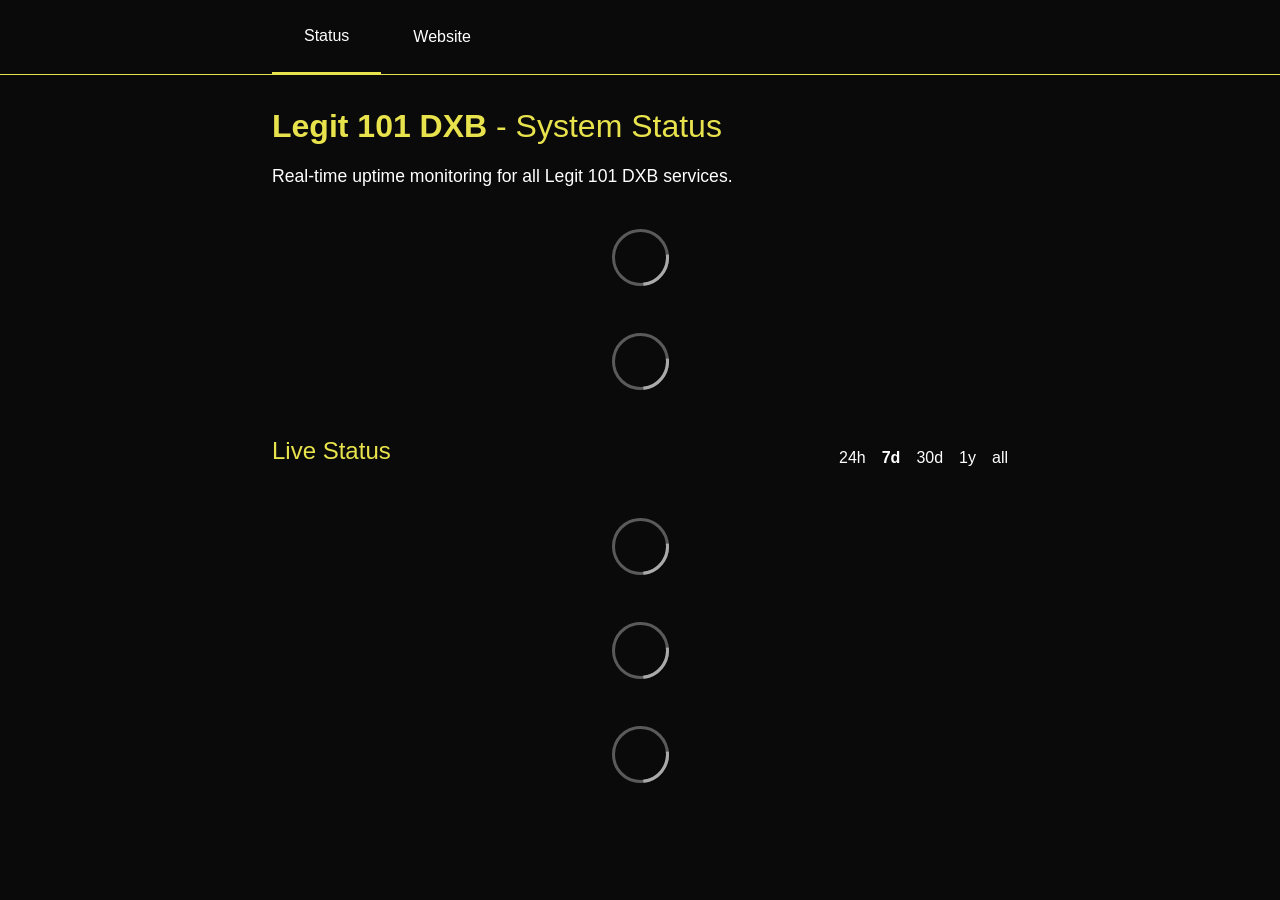
==== commit ec909d70: "deploy: 882a5484fb40a41adde970952fa8330685605ee7" ====
--- a/index.html
+++ b/index.html
@@ -1,4 +1,4 @@
-<!DOCTYPE html> <html lang=en> <head> <meta charset=utf-8> <meta content="width=device-width,initial-scale=1" name=viewport> <meta content=#333333 name=theme-color> <base href=/legit-101-status/ > <link href=manifest.json rel=manifest crossorigin=use-credentials> <script>__SAPPER__={baseUrl:"/legit-101-status",preloaded:[void 0,{}]};if('serviceWorker' in navigator)navigator.serviceWorker.register('/legit-101-status/service-worker.js');(function(){try{eval("async function x(){}");var main="/legit-101-status/client/client.08fb3615.js"}catch(e){main="/legit-101-status/client/legacy/client.95967d3f.js"};var s=document.createElement("script");try{new Function("if(0)import('')")();s.src=main;s.type="module";s.crossOrigin="use-credentials";}catch(e){s.src="/legit-101-status/client/shimport@2.0.5.js";s.setAttribute("data-main",main);}document.head.appendChild(s);}());</script> <link href=client/client-31a52aa5.css rel=stylesheet><link href=client/createOctokit-a85f76c7.css rel=stylesheet><link href=client/index-b0b6455a.css rel=stylesheet> <title>Legit 101 DXB</title><link href=https://stephengabrielsantiago35-stack.github.io/legit-101-status/themes/dark.css rel=stylesheet><link href=https://stephengabrielsantiago35-stack.github.io/legit-101-status/global.css rel=stylesheet><link href=https://raw.githubusercontent.com/upptime/upptime/master/assets/upptime-icon.svg rel=icon type=image/svg><link href=/logo-192.png rel=icon type=image/png><link href=https://raw.githubusercontent.com/stephengabrielsantiago35-stack/legit-101-status/master/assets/legit101dxb-theme.css rel=stylesheet><script>window.addEventListener('load',function(){var s=document.createElement('style');s.textContent='body{background:#0a0a0a!important;color:#fff!important}nav{background:#0a0a0a!important;border-bottom-color:#e8e34d!important}nav a{color:#fff!important}[aria-current]{border-bottom-color:#e8e34d!important}h1,h2,h3{color:#e8e34d!important}a{color:#e8e34d!important}article{background:#111!important;border-color:#222!important}article.up{border-left-color:#22c55e!important}article.down{border-left-color:#ef4444!important}article.degraded{border-left-color:#e8e34d!important}.tag.up{background:#22c55e!important;color:#000!important}.tag.down{background:#ef4444!important;color:#fff!important}.tag.degraded{background:#e8e34d!important;color:#000!important}.submit-button{background:#e8e34d!important;color:#0a0a0a!important}a.error-button{border-color:#e8e34d!important;background:#e8e34d!important;color:#0a0a0a!important}footer{border-top-color:#222!important;color:#666!important}footer p{display:none!important}footer a{color:#e8e34d!important}';document.head.appendChild(s)})</script> <link href=/legit-101-status/client/client.08fb3615.js rel=modulepreload as=script crossorigin=use-credentials><link href=/legit-101-status/client/client-31a52aa5.css rel=preload as=style><link href=/legit-101-status/client/index.8c044604.js rel=modulepreload as=script crossorigin=use-credentials><link href=/legit-101-status/client/createOctokit.3b618f13.js rel=modulepreload as=script crossorigin=use-credentials><link href=/legit-101-status/client/inject_styles.803b7e80.js rel=modulepreload as=script crossorigin=use-credentials><link href=/legit-101-status/client/createOctokit-a85f76c7.css rel=preload as=style><link href=/legit-101-status/client/index-b0b6455a.css rel=preload as=style></head> <body> <div id=sapper> <nav class=svelte-a08hsz><div class="svelte-a08hsz container"> <ul class=svelte-a08hsz><li><a href=/legit-101-status/ class=svelte-a08hsz target=_self>Status</a> <li><a href=https://legit101dxb.com class=svelte-a08hsz target=_self>Website</a> </li> </ul></div> </nav> <main class=container> <header class=svelte-ngkazm><h1><strong>Legit 101 DXB</strong> - System Status</h1> <p class="svelte-ngkazm lead">Real-time uptime monitoring for all Legit 101 DXB services.</header> <section class=svelte-8lnl4f><div class="svelte-68jxue loading"><svg class=svelte-68jxue height=38 stroke=#aaa width=38 xmlns=http://www.w3.org/2000/svg><g fill=none fill-rule=evenodd><g stroke-width=2 transform="translate(1 1)"><circle cx=18 cy=18 r=18 stroke-opacity=.5></circle><path d="M36 18c0-9.94-8.06-18-18-18"><animateTransform attributeName=transform dur=1s from="0 18 18" repeatCount=indefinite to="360 18 18" type=rotate></animateTransform></path></g></g></svg></div> </section> <section class=svelte-8lnl4f><div class="svelte-68jxue loading"><svg class=svelte-68jxue height=38 stroke=#aaa width=38 xmlns=http://www.w3.org/2000/svg><g fill=none fill-rule=evenodd><g stroke-width=2 transform="translate(1 1)"><circle cx=18 cy=18 r=18 stroke-opacity=.5></circle><path d="M36 18c0-9.94-8.06-18-18-18"><animateTransform attributeName=transform dur=1s from="0 18 18" repeatCount=indefinite to="360 18 18" type=rotate></animateTransform></path></g></g></svg></div> </section> <div class="svelte-fqsq6s f changed"><h2>Live Status</h2> <form class="svelte-fqsq6s f r"><div><input class=svelte-fqsq6s id=data_day name=d type=radio value=day><label class=svelte-fqsq6s for=data_day>24h</label></div> <div><input class=svelte-fqsq6s id=data_week name=d type=radio value=week checked><label class=svelte-fqsq6s for=data_week>7d</label></div> <div><input class=svelte-fqsq6s id=data_month name=d type=radio value=month><label class=svelte-fqsq6s for=data_month>30d</label></div> <div><input class=svelte-fqsq6s id=data_year name=d type=radio value=year><label class=svelte-fqsq6s for=data_year>1y</label></div> <div><input class=svelte-fqsq6s id=data_all name=d type=radio value=all><label class=svelte-fqsq6s for=data_all>all</label></div></form></div> <section class="svelte-fqsq6s live-status"><div class="svelte-68jxue loading"><svg class=svelte-68jxue height=38 stroke=#aaa width=38 xmlns=http://www.w3.org/2000/svg><g fill=none fill-rule=evenodd><g stroke-width=2 transform="translate(1 1)"><circle cx=18 cy=18 r=18 stroke-opacity=.5></circle><path d="M36 18c0-9.94-8.06-18-18-18"><animateTransform attributeName=transform dur=1s from="0 18 18" repeatCount=indefinite to="360 18 18" type=rotate></animateTransform></path></g></g></svg></div> </section> <section><div class="svelte-68jxue loading"><svg class=svelte-68jxue height=38 stroke=#aaa width=38 xmlns=http://www.w3.org/2000/svg><g fill=none fill-rule=evenodd><g stroke-width=2 transform="translate(1 1)"><circle cx=18 cy=18 r=18 stroke-opacity=.5></circle><path d="M36 18c0-9.94-8.06-18-18-18"><animateTransform attributeName=transform dur=1s from="0 18 18" repeatCount=indefinite to="360 18 18" type=rotate></animateTransform></path></g></g></svg></div> </section> <section><div class="svelte-68jxue loading"><svg class=svelte-68jxue height=38 stroke=#aaa width=38 xmlns=http://www.w3.org/2000/svg><g fill=none fill-rule=evenodd><g stroke-width=2 transform="translate(1 1)"><circle cx=18 cy=18 r=18 stroke-opacity=.5></circle><path d="M36 18c0-9.94-8.06-18-18-18"><animateTransform attributeName=transform dur=1s from="0 18 18" repeatCount=indefinite to="360 18 18" type=rotate></animateTransform></path></g></g></svg></div></section></main> <footer class=svelte-jbr799><p>This page is <a href=https://github.com/stephengabrielsantiago35-stack/legit-101-status>open source</a>, powered by <a href=https://upptime.js.org>Upptime</a></p> </footer></div> <script> try {
+<!DOCTYPE html> <html lang=en> <head> <meta charset=utf-8> <meta content="width=device-width,initial-scale=1" name=viewport> <meta content=#333333 name=theme-color> <base href=/ > <link href=manifest.json rel=manifest crossorigin=use-credentials> <script>__SAPPER__={baseUrl:"",preloaded:[void 0,{}]};if('serviceWorker' in navigator)navigator.serviceWorker.register('/service-worker.js');(function(){try{eval("async function x(){}");var main="/client/client.8b8ead46.js"}catch(e){main="/client/legacy/client.946b66b6.js"};var s=document.createElement("script");try{new Function("if(0)import('')")();s.src=main;s.type="module";s.crossOrigin="use-credentials";}catch(e){s.src="/client/shimport@2.0.5.js";s.setAttribute("data-main",main);}document.head.appendChild(s);}());</script> <link href=client/client-31a52aa5.css rel=stylesheet><link href=client/createOctokit-a85f76c7.css rel=stylesheet><link href=client/index-b0b6455a.css rel=stylesheet> <title>Legit 101 DXB</title><link href=https://stephengabrielsantiago35-stack.github.io/legit-101-status/themes/dark.css rel=stylesheet><link href=https://stephengabrielsantiago35-stack.github.io/legit-101-status/global.css rel=stylesheet><link href=https://raw.githubusercontent.com/upptime/upptime/master/assets/upptime-icon.svg rel=icon type=image/svg><link href=/logo-192.png rel=icon type=image/png><link href=https://raw.githubusercontent.com/stephengabrielsantiago35-stack/legit-101-status/master/assets/legit101dxb-theme.css rel=stylesheet><script>window.addEventListener('load',function(){var s=document.createElement('style');s.textContent='body{background:#0a0a0a!important;color:#fff!important}nav{background:#0a0a0a!important;border-bottom-color:#e8e34d!important}nav a{color:#fff!important}[aria-current]{border-bottom-color:#e8e34d!important}h1,h2,h3{color:#e8e34d!important}a{color:#e8e34d!important}article{background:#111!important;border-color:#222!important}article.up{border-left-color:#22c55e!important}article.down{border-left-color:#ef4444!important}article.degraded{border-left-color:#e8e34d!important}.tag.up{background:#22c55e!important;color:#000!important}.tag.down{background:#ef4444!important;color:#fff!important}.tag.degraded{background:#e8e34d!important;color:#000!important}.submit-button{background:#e8e34d!important;color:#0a0a0a!important}a.error-button{border-color:#e8e34d!important;background:#e8e34d!important;color:#0a0a0a!important}footer{border-top-color:#222!important;color:#666!important}footer p{display:none!important}footer a{color:#e8e34d!important}';document.head.appendChild(s)})</script> <link href=/client/client.8b8ead46.js rel=modulepreload as=script crossorigin=use-credentials><link href=/client/client-31a52aa5.css rel=preload as=style><link href=/client/index.6b5a4daf.js rel=modulepreload as=script crossorigin=use-credentials><link href=/client/createOctokit.95466191.js rel=modulepreload as=script crossorigin=use-credentials><link href=/client/inject_styles.803b7e80.js rel=modulepreload as=script crossorigin=use-credentials><link href=/client/createOctokit-a85f76c7.css rel=preload as=style><link href=/client/index-b0b6455a.css rel=preload as=style></head> <body> <div id=sapper> <nav class=svelte-a08hsz><div class="svelte-a08hsz container"> <ul class=svelte-a08hsz><li><a href=/ class=svelte-a08hsz target=_self aria-current=page>Status</a> <li><a href=https://legit101dxb.com class=svelte-a08hsz target=_self>Website</a> </li> </ul></div> </nav> <main class=container> <header class=svelte-ngkazm><h1><strong>Legit 101 DXB</strong> - System Status</h1> <p class="svelte-ngkazm lead">Real-time uptime monitoring for all Legit 101 DXB services.</header> <section class=svelte-8lnl4f><div class="svelte-68jxue loading"><svg class=svelte-68jxue height=38 stroke=#aaa width=38 xmlns=http://www.w3.org/2000/svg><g fill=none fill-rule=evenodd><g stroke-width=2 transform="translate(1 1)"><circle cx=18 cy=18 r=18 stroke-opacity=.5></circle><path d="M36 18c0-9.94-8.06-18-18-18"><animateTransform attributeName=transform dur=1s from="0 18 18" repeatCount=indefinite to="360 18 18" type=rotate></animateTransform></path></g></g></svg></div> </section> <section class=svelte-8lnl4f><div class="svelte-68jxue loading"><svg class=svelte-68jxue height=38 stroke=#aaa width=38 xmlns=http://www.w3.org/2000/svg><g fill=none fill-rule=evenodd><g stroke-width=2 transform="translate(1 1)"><circle cx=18 cy=18 r=18 stroke-opacity=.5></circle><path d="M36 18c0-9.94-8.06-18-18-18"><animateTransform attributeName=transform dur=1s from="0 18 18" repeatCount=indefinite to="360 18 18" type=rotate></animateTransform></path></g></g></svg></div> </section> <div class="svelte-fqsq6s f changed"><h2>Live Status</h2> <form class="svelte-fqsq6s f r"><div><input class=svelte-fqsq6s id=data_day name=d type=radio value=day><label class=svelte-fqsq6s for=data_day>24h</label></div> <div><input class=svelte-fqsq6s id=data_week name=d type=radio value=week checked><label class=svelte-fqsq6s for=data_week>7d</label></div> <div><input class=svelte-fqsq6s id=data_month name=d type=radio value=month><label class=svelte-fqsq6s for=data_month>30d</label></div> <div><input class=svelte-fqsq6s id=data_year name=d type=radio value=year><label class=svelte-fqsq6s for=data_year>1y</label></div> <div><input class=svelte-fqsq6s id=data_all name=d type=radio value=all><label class=svelte-fqsq6s for=data_all>all</label></div></form></div> <section class="svelte-fqsq6s live-status"><div class="svelte-68jxue loading"><svg class=svelte-68jxue height=38 stroke=#aaa width=38 xmlns=http://www.w3.org/2000/svg><g fill=none fill-rule=evenodd><g stroke-width=2 transform="translate(1 1)"><circle cx=18 cy=18 r=18 stroke-opacity=.5></circle><path d="M36 18c0-9.94-8.06-18-18-18"><animateTransform attributeName=transform dur=1s from="0 18 18" repeatCount=indefinite to="360 18 18" type=rotate></animateTransform></path></g></g></svg></div> </section> <section><div class="svelte-68jxue loading"><svg class=svelte-68jxue height=38 stroke=#aaa width=38 xmlns=http://www.w3.org/2000/svg><g fill=none fill-rule=evenodd><g stroke-width=2 transform="translate(1 1)"><circle cx=18 cy=18 r=18 stroke-opacity=.5></circle><path d="M36 18c0-9.94-8.06-18-18-18"><animateTransform attributeName=transform dur=1s from="0 18 18" repeatCount=indefinite to="360 18 18" type=rotate></animateTransform></path></g></g></svg></div> </section> <section><div class="svelte-68jxue loading"><svg class=svelte-68jxue height=38 stroke=#aaa width=38 xmlns=http://www.w3.org/2000/svg><g fill=none fill-rule=evenodd><g stroke-width=2 transform="translate(1 1)"><circle cx=18 cy=18 r=18 stroke-opacity=.5></circle><path d="M36 18c0-9.94-8.06-18-18-18"><animateTransform attributeName=transform dur=1s from="0 18 18" repeatCount=indefinite to="360 18 18" type=rotate></animateTransform></path></g></g></svg></div></section></main> <footer class=svelte-jbr799><p>This page is <a href=https://github.com/stephengabrielsantiago35-stack/legit-101-status>open source</a>, powered by <a href=https://upptime.js.org>Upptime</a></p> </footer></div> <script> try {
         if (typeof window !== "undefined" && window.navigator && navigator.serviceWorker) {
           navigator.serviceWorker.getRegistrations().then(function (registrations) {
             for (let registration of registrations) {
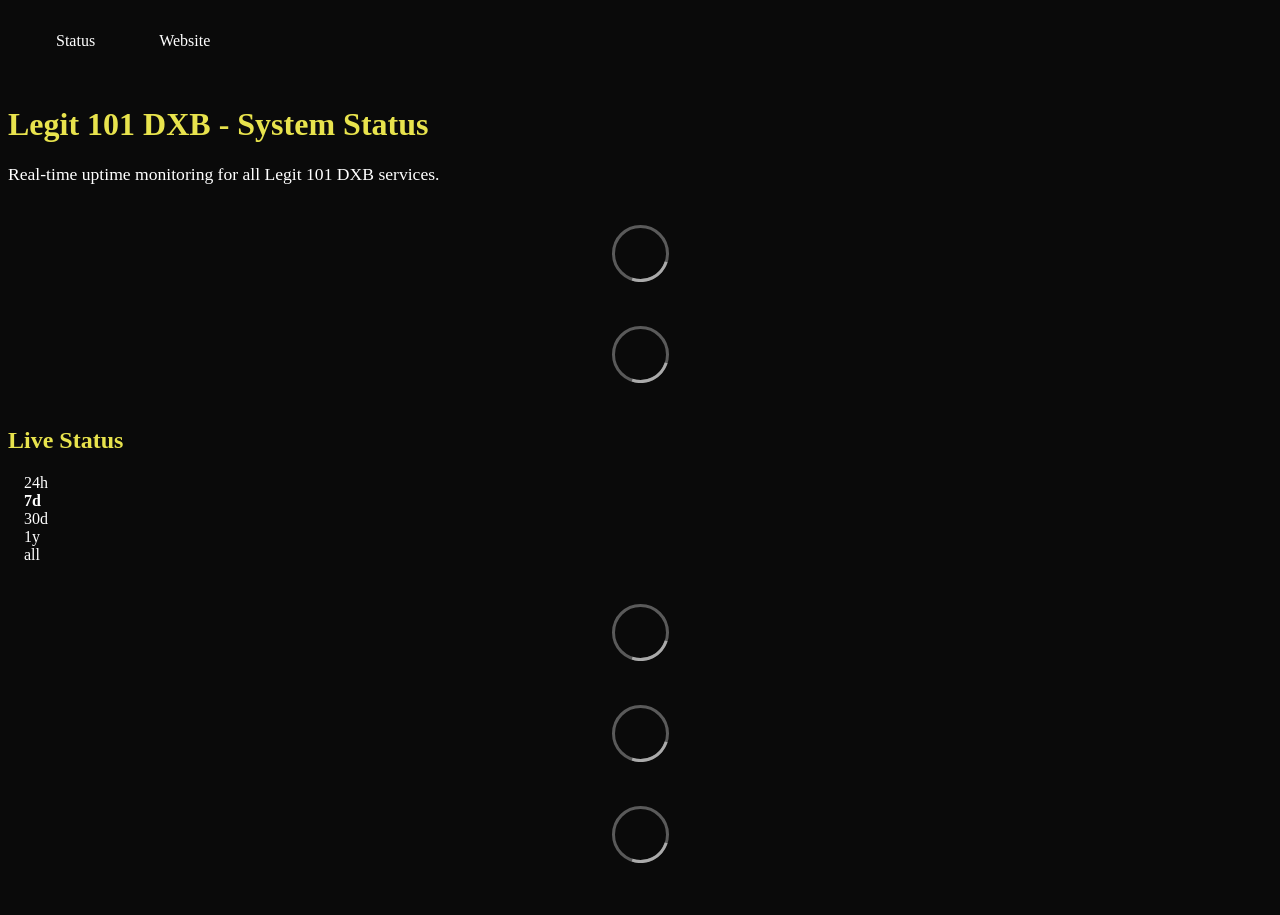
==== commit 6c5a9ed2: "deploy: ed76ac86e31b7927329d62040d2d16968a1d12fd" ====
--- a/index.html
+++ b/index.html
@@ -1,4 +1,4 @@
-<!DOCTYPE html> <html lang=en> <head> <meta charset=utf-8> <meta content="width=device-width,initial-scale=1" name=viewport> <meta content=#333333 name=theme-color> <base href=/ > <link href=manifest.json rel=manifest crossorigin=use-credentials> <script>__SAPPER__={baseUrl:"",preloaded:[void 0,{}]};if('serviceWorker' in navigator)navigator.serviceWorker.register('/service-worker.js');(function(){try{eval("async function x(){}");var main="/client/client.8b8ead46.js"}catch(e){main="/client/legacy/client.946b66b6.js"};var s=document.createElement("script");try{new Function("if(0)import('')")();s.src=main;s.type="module";s.crossOrigin="use-credentials";}catch(e){s.src="/client/shimport@2.0.5.js";s.setAttribute("data-main",main);}document.head.appendChild(s);}());</script> <link href=client/client-31a52aa5.css rel=stylesheet><link href=client/createOctokit-a85f76c7.css rel=stylesheet><link href=client/index-b0b6455a.css rel=stylesheet> <title>Legit 101 DXB</title><link href=https://stephengabrielsantiago35-stack.github.io/legit-101-status/themes/dark.css rel=stylesheet><link href=https://stephengabrielsantiago35-stack.github.io/legit-101-status/global.css rel=stylesheet><link href=https://raw.githubusercontent.com/upptime/upptime/master/assets/upptime-icon.svg rel=icon type=image/svg><link href=/logo-192.png rel=icon type=image/png><link href=https://raw.githubusercontent.com/stephengabrielsantiago35-stack/legit-101-status/master/assets/legit101dxb-theme.css rel=stylesheet><script>window.addEventListener('load',function(){var s=document.createElement('style');s.textContent='body{background:#0a0a0a!important;color:#fff!important}nav{background:#0a0a0a!important;border-bottom-color:#e8e34d!important}nav a{color:#fff!important}[aria-current]{border-bottom-color:#e8e34d!important}h1,h2,h3{color:#e8e34d!important}a{color:#e8e34d!important}article{background:#111!important;border-color:#222!important}article.up{border-left-color:#22c55e!important}article.down{border-left-color:#ef4444!important}article.degraded{border-left-color:#e8e34d!important}.tag.up{background:#22c55e!important;color:#000!important}.tag.down{background:#ef4444!important;color:#fff!important}.tag.degraded{background:#e8e34d!important;color:#000!important}.submit-button{background:#e8e34d!important;color:#0a0a0a!important}a.error-button{border-color:#e8e34d!important;background:#e8e34d!important;color:#0a0a0a!important}footer{border-top-color:#222!important;color:#666!important}footer p{display:none!important}footer a{color:#e8e34d!important}';document.head.appendChild(s)})</script> <link href=/client/client.8b8ead46.js rel=modulepreload as=script crossorigin=use-credentials><link href=/client/client-31a52aa5.css rel=preload as=style><link href=/client/index.6b5a4daf.js rel=modulepreload as=script crossorigin=use-credentials><link href=/client/createOctokit.95466191.js rel=modulepreload as=script crossorigin=use-credentials><link href=/client/inject_styles.803b7e80.js rel=modulepreload as=script crossorigin=use-credentials><link href=/client/createOctokit-a85f76c7.css rel=preload as=style><link href=/client/index-b0b6455a.css rel=preload as=style></head> <body> <div id=sapper> <nav class=svelte-a08hsz><div class="svelte-a08hsz container"> <ul class=svelte-a08hsz><li><a href=/ class=svelte-a08hsz target=_self aria-current=page>Status</a> <li><a href=https://legit101dxb.com class=svelte-a08hsz target=_self>Website</a> </li> </ul></div> </nav> <main class=container> <header class=svelte-ngkazm><h1><strong>Legit 101 DXB</strong> - System Status</h1> <p class="svelte-ngkazm lead">Real-time uptime monitoring for all Legit 101 DXB services.</header> <section class=svelte-8lnl4f><div class="svelte-68jxue loading"><svg class=svelte-68jxue height=38 stroke=#aaa width=38 xmlns=http://www.w3.org/2000/svg><g fill=none fill-rule=evenodd><g stroke-width=2 transform="translate(1 1)"><circle cx=18 cy=18 r=18 stroke-opacity=.5></circle><path d="M36 18c0-9.94-8.06-18-18-18"><animateTransform attributeName=transform dur=1s from="0 18 18" repeatCount=indefinite to="360 18 18" type=rotate></animateTransform></path></g></g></svg></div> </section> <section class=svelte-8lnl4f><div class="svelte-68jxue loading"><svg class=svelte-68jxue height=38 stroke=#aaa width=38 xmlns=http://www.w3.org/2000/svg><g fill=none fill-rule=evenodd><g stroke-width=2 transform="translate(1 1)"><circle cx=18 cy=18 r=18 stroke-opacity=.5></circle><path d="M36 18c0-9.94-8.06-18-18-18"><animateTransform attributeName=transform dur=1s from="0 18 18" repeatCount=indefinite to="360 18 18" type=rotate></animateTransform></path></g></g></svg></div> </section> <div class="svelte-fqsq6s f changed"><h2>Live Status</h2> <form class="svelte-fqsq6s f r"><div><input class=svelte-fqsq6s id=data_day name=d type=radio value=day><label class=svelte-fqsq6s for=data_day>24h</label></div> <div><input class=svelte-fqsq6s id=data_week name=d type=radio value=week checked><label class=svelte-fqsq6s for=data_week>7d</label></div> <div><input class=svelte-fqsq6s id=data_month name=d type=radio value=month><label class=svelte-fqsq6s for=data_month>30d</label></div> <div><input class=svelte-fqsq6s id=data_year name=d type=radio value=year><label class=svelte-fqsq6s for=data_year>1y</label></div> <div><input class=svelte-fqsq6s id=data_all name=d type=radio value=all><label class=svelte-fqsq6s for=data_all>all</label></div></form></div> <section class="svelte-fqsq6s live-status"><div class="svelte-68jxue loading"><svg class=svelte-68jxue height=38 stroke=#aaa width=38 xmlns=http://www.w3.org/2000/svg><g fill=none fill-rule=evenodd><g stroke-width=2 transform="translate(1 1)"><circle cx=18 cy=18 r=18 stroke-opacity=.5></circle><path d="M36 18c0-9.94-8.06-18-18-18"><animateTransform attributeName=transform dur=1s from="0 18 18" repeatCount=indefinite to="360 18 18" type=rotate></animateTransform></path></g></g></svg></div> </section> <section><div class="svelte-68jxue loading"><svg class=svelte-68jxue height=38 stroke=#aaa width=38 xmlns=http://www.w3.org/2000/svg><g fill=none fill-rule=evenodd><g stroke-width=2 transform="translate(1 1)"><circle cx=18 cy=18 r=18 stroke-opacity=.5></circle><path d="M36 18c0-9.94-8.06-18-18-18"><animateTransform attributeName=transform dur=1s from="0 18 18" repeatCount=indefinite to="360 18 18" type=rotate></animateTransform></path></g></g></svg></div> </section> <section><div class="svelte-68jxue loading"><svg class=svelte-68jxue height=38 stroke=#aaa width=38 xmlns=http://www.w3.org/2000/svg><g fill=none fill-rule=evenodd><g stroke-width=2 transform="translate(1 1)"><circle cx=18 cy=18 r=18 stroke-opacity=.5></circle><path d="M36 18c0-9.94-8.06-18-18-18"><animateTransform attributeName=transform dur=1s from="0 18 18" repeatCount=indefinite to="360 18 18" type=rotate></animateTransform></path></g></g></svg></div></section></main> <footer class=svelte-jbr799><p>This page is <a href=https://github.com/stephengabrielsantiago35-stack/legit-101-status>open source</a>, powered by <a href=https://upptime.js.org>Upptime</a></p> </footer></div> <script> try {
+<!DOCTYPE html> <html lang=en> <head> <meta charset=utf-8> <meta content="width=device-width,initial-scale=1" name=viewport> <meta content=#333333 name=theme-color> <base href=/ > <link href=manifest.json rel=manifest crossorigin=use-credentials> <script>__SAPPER__={baseUrl:"",preloaded:[void 0,{}]};if('serviceWorker' in navigator)navigator.serviceWorker.register('/service-worker.js');(function(){try{eval("async function x(){}");var main="/client/client.071cf964.js"}catch(e){main="/client/legacy/client.036c4bab.js"};var s=document.createElement("script");try{new Function("if(0)import('')")();s.src=main;s.type="module";s.crossOrigin="use-credentials";}catch(e){s.src="/client/shimport@2.0.5.js";s.setAttribute("data-main",main);}document.head.appendChild(s);}());</script> <link href=client/client-31a52aa5.css rel=stylesheet><link href=client/createOctokit-a85f76c7.css rel=stylesheet><link href=client/index-b0b6455a.css rel=stylesheet> <title>Legit 101 DXB</title><link href=https://status.legit101dxb.com//themes/dark.css rel=stylesheet><link href=https://status.legit101dxb.com//global.css rel=stylesheet><link href=https://raw.githubusercontent.com/upptime/upptime/master/assets/upptime-icon.svg rel=icon type=image/svg><link href=/logo-192.png rel=icon type=image/png><link href=https://raw.githubusercontent.com/stephengabrielsantiago35-stack/legit-101-status/master/assets/legit101dxb-theme.css rel=stylesheet><script>window.addEventListener('load',function(){var s=document.createElement('style');s.textContent='body{background:#0a0a0a!important;color:#fff!important}nav{background:#0a0a0a!important;border-bottom-color:#e8e34d!important}nav a{color:#fff!important}[aria-current]{border-bottom-color:#e8e34d!important}h1,h2,h3{color:#e8e34d!important}a{color:#e8e34d!important}article{background:#111!important;border-color:#222!important}article.up{border-left-color:#22c55e!important}article.down{border-left-color:#ef4444!important}article.degraded{border-left-color:#e8e34d!important}.tag.up{background:#22c55e!important;color:#000!important}.tag.down{background:#ef4444!important;color:#fff!important}.tag.degraded{background:#e8e34d!important;color:#000!important}.submit-button{background:#e8e34d!important;color:#0a0a0a!important}a.error-button{border-color:#e8e34d!important;background:#e8e34d!important;color:#0a0a0a!important}footer{border-top-color:#222!important;color:#666!important}footer p{display:none!important}footer a{color:#e8e34d!important}';document.head.appendChild(s)})</script> <link href=/client/client.071cf964.js rel=modulepreload as=script crossorigin=use-credentials><link href=/client/client-31a52aa5.css rel=preload as=style><link href=/client/index.2c0b6a64.js rel=modulepreload as=script crossorigin=use-credentials><link href=/client/createOctokit.773a7d8b.js rel=modulepreload as=script crossorigin=use-credentials><link href=/client/inject_styles.803b7e80.js rel=modulepreload as=script crossorigin=use-credentials><link href=/client/createOctokit-a85f76c7.css rel=preload as=style><link href=/client/index-b0b6455a.css rel=preload as=style></head> <body> <div id=sapper> <nav class=svelte-a08hsz><div class="svelte-a08hsz container"> <ul class=svelte-a08hsz><li><a href=/ class=svelte-a08hsz target=_self aria-current=page>Status</a> <li><a href=https://legit101dxb.com class=svelte-a08hsz target=_self>Website</a> </li> </ul></div> </nav> <main class=container> <header class=svelte-ngkazm><h1><strong>Legit 101 DXB</strong> - System Status</h1> <p class="svelte-ngkazm lead">Real-time uptime monitoring for all Legit 101 DXB services.</header> <section class=svelte-8lnl4f><div class="svelte-68jxue loading"><svg class=svelte-68jxue height=38 stroke=#aaa width=38 xmlns=http://www.w3.org/2000/svg><g fill=none fill-rule=evenodd><g stroke-width=2 transform="translate(1 1)"><circle cx=18 cy=18 r=18 stroke-opacity=.5></circle><path d="M36 18c0-9.94-8.06-18-18-18"><animateTransform attributeName=transform dur=1s from="0 18 18" repeatCount=indefinite to="360 18 18" type=rotate></animateTransform></path></g></g></svg></div> </section> <section class=svelte-8lnl4f><div class="svelte-68jxue loading"><svg class=svelte-68jxue height=38 stroke=#aaa width=38 xmlns=http://www.w3.org/2000/svg><g fill=none fill-rule=evenodd><g stroke-width=2 transform="translate(1 1)"><circle cx=18 cy=18 r=18 stroke-opacity=.5></circle><path d="M36 18c0-9.94-8.06-18-18-18"><animateTransform attributeName=transform dur=1s from="0 18 18" repeatCount=indefinite to="360 18 18" type=rotate></animateTransform></path></g></g></svg></div> </section> <div class="svelte-fqsq6s f changed"><h2>Live Status</h2> <form class="svelte-fqsq6s f r"><div><input class=svelte-fqsq6s id=data_day name=d type=radio value=day><label class=svelte-fqsq6s for=data_day>24h</label></div> <div><input class=svelte-fqsq6s id=data_week name=d type=radio value=week checked><label class=svelte-fqsq6s for=data_week>7d</label></div> <div><input class=svelte-fqsq6s id=data_month name=d type=radio value=month><label class=svelte-fqsq6s for=data_month>30d</label></div> <div><input class=svelte-fqsq6s id=data_year name=d type=radio value=year><label class=svelte-fqsq6s for=data_year>1y</label></div> <div><input class=svelte-fqsq6s id=data_all name=d type=radio value=all><label class=svelte-fqsq6s for=data_all>all</label></div></form></div> <section class="svelte-fqsq6s live-status"><div class="svelte-68jxue loading"><svg class=svelte-68jxue height=38 stroke=#aaa width=38 xmlns=http://www.w3.org/2000/svg><g fill=none fill-rule=evenodd><g stroke-width=2 transform="translate(1 1)"><circle cx=18 cy=18 r=18 stroke-opacity=.5></circle><path d="M36 18c0-9.94-8.06-18-18-18"><animateTransform attributeName=transform dur=1s from="0 18 18" repeatCount=indefinite to="360 18 18" type=rotate></animateTransform></path></g></g></svg></div> </section> <section><div class="svelte-68jxue loading"><svg class=svelte-68jxue height=38 stroke=#aaa width=38 xmlns=http://www.w3.org/2000/svg><g fill=none fill-rule=evenodd><g stroke-width=2 transform="translate(1 1)"><circle cx=18 cy=18 r=18 stroke-opacity=.5></circle><path d="M36 18c0-9.94-8.06-18-18-18"><animateTransform attributeName=transform dur=1s from="0 18 18" repeatCount=indefinite to="360 18 18" type=rotate></animateTransform></path></g></g></svg></div> </section> <section><div class="svelte-68jxue loading"><svg class=svelte-68jxue height=38 stroke=#aaa width=38 xmlns=http://www.w3.org/2000/svg><g fill=none fill-rule=evenodd><g stroke-width=2 transform="translate(1 1)"><circle cx=18 cy=18 r=18 stroke-opacity=.5></circle><path d="M36 18c0-9.94-8.06-18-18-18"><animateTransform attributeName=transform dur=1s from="0 18 18" repeatCount=indefinite to="360 18 18" type=rotate></animateTransform></path></g></g></svg></div></section></main> <footer class=svelte-jbr799><p>This page is <a href=https://github.com/stephengabrielsantiago35-stack/legit-101-status>open source</a>, powered by <a href=https://upptime.js.org>Upptime</a></p> </footer></div> <script> try {
         if (typeof window !== "undefined" && window.navigator && navigator.serviceWorker) {
           navigator.serviceWorker.getRegistrations().then(function (registrations) {
             for (let registration of registrations) {
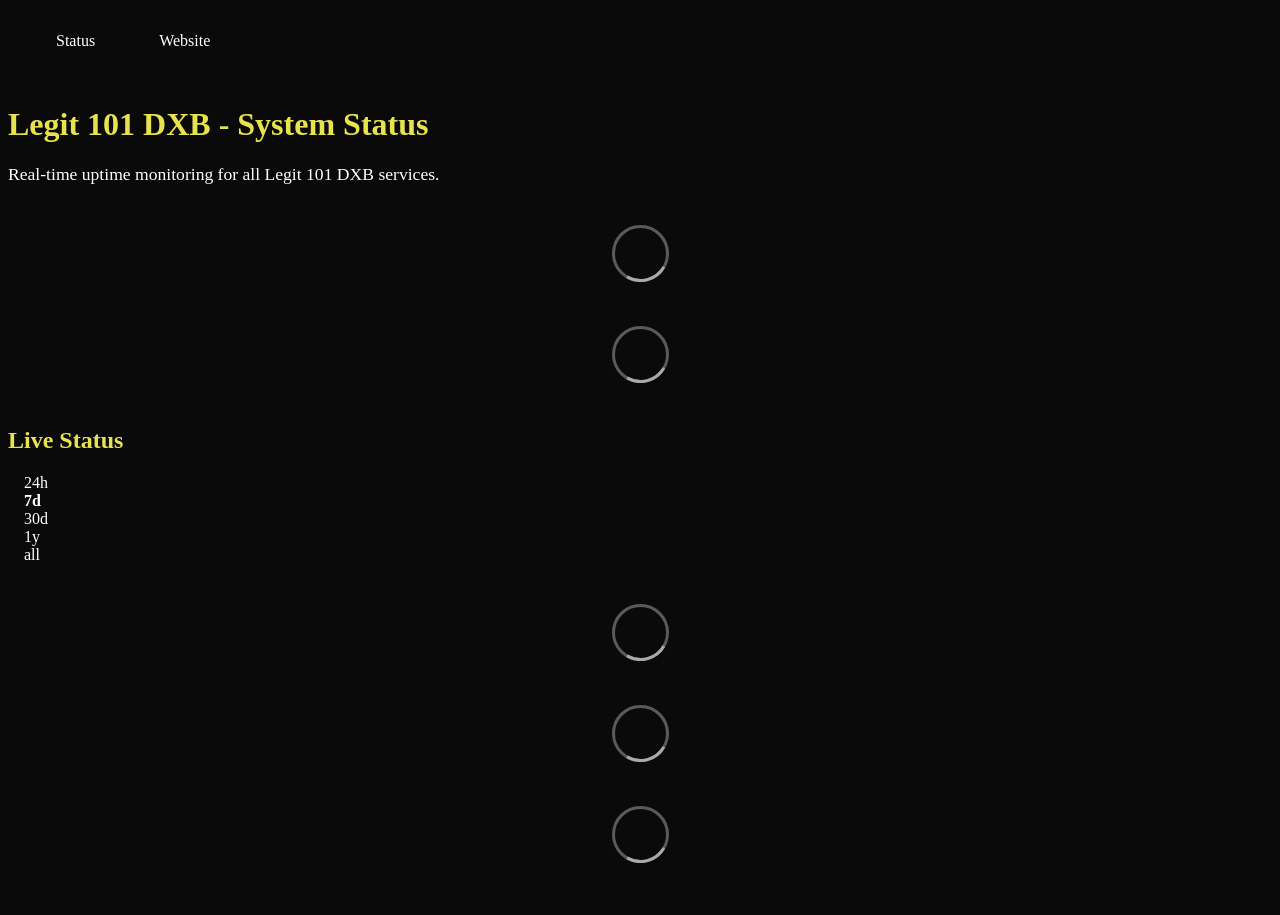
==== commit 365dc73c: "deploy: 562babaf3df7c2eab72d1d5f9e5dea0258f96df0" ====
--- a/index.html
+++ b/index.html
@@ -1,4 +1,4 @@
-<!DOCTYPE html> <html lang=en> <head> <meta charset=utf-8> <meta content="width=device-width,initial-scale=1" name=viewport> <meta content=#333333 name=theme-color> <base href=/ > <link href=manifest.json rel=manifest crossorigin=use-credentials> <script>__SAPPER__={baseUrl:"",preloaded:[void 0,{}]};if('serviceWorker' in navigator)navigator.serviceWorker.register('/service-worker.js');(function(){try{eval("async function x(){}");var main="/client/client.071cf964.js"}catch(e){main="/client/legacy/client.036c4bab.js"};var s=document.createElement("script");try{new Function("if(0)import('')")();s.src=main;s.type="module";s.crossOrigin="use-credentials";}catch(e){s.src="/client/shimport@2.0.5.js";s.setAttribute("data-main",main);}document.head.appendChild(s);}());</script> <link href=client/client-31a52aa5.css rel=stylesheet><link href=client/createOctokit-a85f76c7.css rel=stylesheet><link href=client/index-b0b6455a.css rel=stylesheet> <title>Legit 101 DXB</title><link href=https://status.legit101dxb.com//themes/dark.css rel=stylesheet><link href=https://status.legit101dxb.com//global.css rel=stylesheet><link href=https://raw.githubusercontent.com/upptime/upptime/master/assets/upptime-icon.svg rel=icon type=image/svg><link href=/logo-192.png rel=icon type=image/png><link href=https://raw.githubusercontent.com/stephengabrielsantiago35-stack/legit-101-status/master/assets/legit101dxb-theme.css rel=stylesheet><script>window.addEventListener('load',function(){var s=document.createElement('style');s.textContent='body{background:#0a0a0a!important;color:#fff!important}nav{background:#0a0a0a!important;border-bottom-color:#e8e34d!important}nav a{color:#fff!important}[aria-current]{border-bottom-color:#e8e34d!important}h1,h2,h3{color:#e8e34d!important}a{color:#e8e34d!important}article{background:#111!important;border-color:#222!important}article.up{border-left-color:#22c55e!important}article.down{border-left-color:#ef4444!important}article.degraded{border-left-color:#e8e34d!important}.tag.up{background:#22c55e!important;color:#000!important}.tag.down{background:#ef4444!important;color:#fff!important}.tag.degraded{background:#e8e34d!important;color:#000!important}.submit-button{background:#e8e34d!important;color:#0a0a0a!important}a.error-button{border-color:#e8e34d!important;background:#e8e34d!important;color:#0a0a0a!important}footer{border-top-color:#222!important;color:#666!important}footer p{display:none!important}footer a{color:#e8e34d!important}';document.head.appendChild(s)})</script> <link href=/client/client.071cf964.js rel=modulepreload as=script crossorigin=use-credentials><link href=/client/client-31a52aa5.css rel=preload as=style><link href=/client/index.2c0b6a64.js rel=modulepreload as=script crossorigin=use-credentials><link href=/client/createOctokit.773a7d8b.js rel=modulepreload as=script crossorigin=use-credentials><link href=/client/inject_styles.803b7e80.js rel=modulepreload as=script crossorigin=use-credentials><link href=/client/createOctokit-a85f76c7.css rel=preload as=style><link href=/client/index-b0b6455a.css rel=preload as=style></head> <body> <div id=sapper> <nav class=svelte-a08hsz><div class="svelte-a08hsz container"> <ul class=svelte-a08hsz><li><a href=/ class=svelte-a08hsz target=_self aria-current=page>Status</a> <li><a href=https://legit101dxb.com class=svelte-a08hsz target=_self>Website</a> </li> </ul></div> </nav> <main class=container> <header class=svelte-ngkazm><h1><strong>Legit 101 DXB</strong> - System Status</h1> <p class="svelte-ngkazm lead">Real-time uptime monitoring for all Legit 101 DXB services.</header> <section class=svelte-8lnl4f><div class="svelte-68jxue loading"><svg class=svelte-68jxue height=38 stroke=#aaa width=38 xmlns=http://www.w3.org/2000/svg><g fill=none fill-rule=evenodd><g stroke-width=2 transform="translate(1 1)"><circle cx=18 cy=18 r=18 stroke-opacity=.5></circle><path d="M36 18c0-9.94-8.06-18-18-18"><animateTransform attributeName=transform dur=1s from="0 18 18" repeatCount=indefinite to="360 18 18" type=rotate></animateTransform></path></g></g></svg></div> </section> <section class=svelte-8lnl4f><div class="svelte-68jxue loading"><svg class=svelte-68jxue height=38 stroke=#aaa width=38 xmlns=http://www.w3.org/2000/svg><g fill=none fill-rule=evenodd><g stroke-width=2 transform="translate(1 1)"><circle cx=18 cy=18 r=18 stroke-opacity=.5></circle><path d="M36 18c0-9.94-8.06-18-18-18"><animateTransform attributeName=transform dur=1s from="0 18 18" repeatCount=indefinite to="360 18 18" type=rotate></animateTransform></path></g></g></svg></div> </section> <div class="svelte-fqsq6s f changed"><h2>Live Status</h2> <form class="svelte-fqsq6s f r"><div><input class=svelte-fqsq6s id=data_day name=d type=radio value=day><label class=svelte-fqsq6s for=data_day>24h</label></div> <div><input class=svelte-fqsq6s id=data_week name=d type=radio value=week checked><label class=svelte-fqsq6s for=data_week>7d</label></div> <div><input class=svelte-fqsq6s id=data_month name=d type=radio value=month><label class=svelte-fqsq6s for=data_month>30d</label></div> <div><input class=svelte-fqsq6s id=data_year name=d type=radio value=year><label class=svelte-fqsq6s for=data_year>1y</label></div> <div><input class=svelte-fqsq6s id=data_all name=d type=radio value=all><label class=svelte-fqsq6s for=data_all>all</label></div></form></div> <section class="svelte-fqsq6s live-status"><div class="svelte-68jxue loading"><svg class=svelte-68jxue height=38 stroke=#aaa width=38 xmlns=http://www.w3.org/2000/svg><g fill=none fill-rule=evenodd><g stroke-width=2 transform="translate(1 1)"><circle cx=18 cy=18 r=18 stroke-opacity=.5></circle><path d="M36 18c0-9.94-8.06-18-18-18"><animateTransform attributeName=transform dur=1s from="0 18 18" repeatCount=indefinite to="360 18 18" type=rotate></animateTransform></path></g></g></svg></div> </section> <section><div class="svelte-68jxue loading"><svg class=svelte-68jxue height=38 stroke=#aaa width=38 xmlns=http://www.w3.org/2000/svg><g fill=none fill-rule=evenodd><g stroke-width=2 transform="translate(1 1)"><circle cx=18 cy=18 r=18 stroke-opacity=.5></circle><path d="M36 18c0-9.94-8.06-18-18-18"><animateTransform attributeName=transform dur=1s from="0 18 18" repeatCount=indefinite to="360 18 18" type=rotate></animateTransform></path></g></g></svg></div> </section> <section><div class="svelte-68jxue loading"><svg class=svelte-68jxue height=38 stroke=#aaa width=38 xmlns=http://www.w3.org/2000/svg><g fill=none fill-rule=evenodd><g stroke-width=2 transform="translate(1 1)"><circle cx=18 cy=18 r=18 stroke-opacity=.5></circle><path d="M36 18c0-9.94-8.06-18-18-18"><animateTransform attributeName=transform dur=1s from="0 18 18" repeatCount=indefinite to="360 18 18" type=rotate></animateTransform></path></g></g></svg></div></section></main> <footer class=svelte-jbr799><p>This page is <a href=https://github.com/stephengabrielsantiago35-stack/legit-101-status>open source</a>, powered by <a href=https://upptime.js.org>Upptime</a></p> </footer></div> <script> try {
+<!DOCTYPE html> <html lang=en> <head> <meta charset=utf-8> <meta content="width=device-width,initial-scale=1" name=viewport> <meta content=#333333 name=theme-color> <base href=/ > <link href=manifest.json rel=manifest crossorigin=use-credentials> <script>__SAPPER__={baseUrl:"",preloaded:[void 0,{}]};if('serviceWorker' in navigator)navigator.serviceWorker.register('/service-worker.js');(function(){try{eval("async function x(){}");var main="/client/client.071cf964.js"}catch(e){main="/client/legacy/client.fa207fe0.js"};var s=document.createElement("script");try{new Function("if(0)import('')")();s.src=main;s.type="module";s.crossOrigin="use-credentials";}catch(e){s.src="/client/shimport@2.0.5.js";s.setAttribute("data-main",main);}document.head.appendChild(s);}());</script> <link href=client/client-31a52aa5.css rel=stylesheet><link href=client/createOctokit-a85f76c7.css rel=stylesheet><link href=client/index-b0b6455a.css rel=stylesheet> <title>Legit 101 DXB</title><link href=https://status.legit101dxb.com//themes/dark.css rel=stylesheet><link href=https://status.legit101dxb.com//global.css rel=stylesheet><link href=https://raw.githubusercontent.com/upptime/upptime/master/assets/upptime-icon.svg rel=icon type=image/svg><link href=/logo-192.png rel=icon type=image/png><link href=https://raw.githubusercontent.com/stephengabrielsantiago35-stack/legit-101-status/master/assets/legit101dxb-theme.css rel=stylesheet><script>window.addEventListener('load',function(){var s=document.createElement('style');s.textContent='body{background:#0a0a0a!important;color:#fff!important}nav{background:#0a0a0a!important;border-bottom-color:#e8e34d!important}nav a{color:#fff!important}[aria-current]{border-bottom-color:#e8e34d!important}h1,h2,h3{color:#e8e34d!important}a{color:#e8e34d!important}article{background:#111!important;border-color:#222!important}article.up{border-left-color:#22c55e!important}article.down{border-left-color:#ef4444!important}article.degraded{border-left-color:#e8e34d!important}.tag.up{background:#22c55e!important;color:#000!important}.tag.down{background:#ef4444!important;color:#fff!important}.tag.degraded{background:#e8e34d!important;color:#000!important}.submit-button{background:#e8e34d!important;color:#0a0a0a!important}a.error-button{border-color:#e8e34d!important;background:#e8e34d!important;color:#0a0a0a!important}footer{border-top-color:#222!important;color:#666!important}footer p{display:none!important}footer a{color:#e8e34d!important}';document.head.appendChild(s)})</script> <link href=/client/client.071cf964.js rel=modulepreload as=script crossorigin=use-credentials><link href=/client/client-31a52aa5.css rel=preload as=style><link href=/client/index.2c0b6a64.js rel=modulepreload as=script crossorigin=use-credentials><link href=/client/createOctokit.773a7d8b.js rel=modulepreload as=script crossorigin=use-credentials><link href=/client/inject_styles.803b7e80.js rel=modulepreload as=script crossorigin=use-credentials><link href=/client/createOctokit-a85f76c7.css rel=preload as=style><link href=/client/index-b0b6455a.css rel=preload as=style></head> <body> <div id=sapper> <nav class=svelte-a08hsz><div class="svelte-a08hsz container"> <ul class=svelte-a08hsz><li><a href=/ class=svelte-a08hsz target=_self aria-current=page>Status</a> <li><a href=https://legit101dxb.com class=svelte-a08hsz target=_self>Website</a> </li> </ul></div> </nav> <main class=container> <header class=svelte-ngkazm><h1><strong>Legit 101 DXB</strong> - System Status</h1> <p class="svelte-ngkazm lead">Real-time uptime monitoring for all Legit 101 DXB services.</header> <section class=svelte-8lnl4f><div class="svelte-68jxue loading"><svg class=svelte-68jxue height=38 stroke=#aaa width=38 xmlns=http://www.w3.org/2000/svg><g fill=none fill-rule=evenodd><g stroke-width=2 transform="translate(1 1)"><circle cx=18 cy=18 r=18 stroke-opacity=.5></circle><path d="M36 18c0-9.94-8.06-18-18-18"><animateTransform attributeName=transform dur=1s from="0 18 18" repeatCount=indefinite to="360 18 18" type=rotate></animateTransform></path></g></g></svg></div> </section> <section class=svelte-8lnl4f><div class="svelte-68jxue loading"><svg class=svelte-68jxue height=38 stroke=#aaa width=38 xmlns=http://www.w3.org/2000/svg><g fill=none fill-rule=evenodd><g stroke-width=2 transform="translate(1 1)"><circle cx=18 cy=18 r=18 stroke-opacity=.5></circle><path d="M36 18c0-9.94-8.06-18-18-18"><animateTransform attributeName=transform dur=1s from="0 18 18" repeatCount=indefinite to="360 18 18" type=rotate></animateTransform></path></g></g></svg></div> </section> <div class="svelte-fqsq6s f changed"><h2>Live Status</h2> <form class="svelte-fqsq6s f r"><div><input class=svelte-fqsq6s id=data_day name=d type=radio value=day><label class=svelte-fqsq6s for=data_day>24h</label></div> <div><input class=svelte-fqsq6s id=data_week name=d type=radio value=week checked><label class=svelte-fqsq6s for=data_week>7d</label></div> <div><input class=svelte-fqsq6s id=data_month name=d type=radio value=month><label class=svelte-fqsq6s for=data_month>30d</label></div> <div><input class=svelte-fqsq6s id=data_year name=d type=radio value=year><label class=svelte-fqsq6s for=data_year>1y</label></div> <div><input class=svelte-fqsq6s id=data_all name=d type=radio value=all><label class=svelte-fqsq6s for=data_all>all</label></div></form></div> <section class="svelte-fqsq6s live-status"><div class="svelte-68jxue loading"><svg class=svelte-68jxue height=38 stroke=#aaa width=38 xmlns=http://www.w3.org/2000/svg><g fill=none fill-rule=evenodd><g stroke-width=2 transform="translate(1 1)"><circle cx=18 cy=18 r=18 stroke-opacity=.5></circle><path d="M36 18c0-9.94-8.06-18-18-18"><animateTransform attributeName=transform dur=1s from="0 18 18" repeatCount=indefinite to="360 18 18" type=rotate></animateTransform></path></g></g></svg></div> </section> <section><div class="svelte-68jxue loading"><svg class=svelte-68jxue height=38 stroke=#aaa width=38 xmlns=http://www.w3.org/2000/svg><g fill=none fill-rule=evenodd><g stroke-width=2 transform="translate(1 1)"><circle cx=18 cy=18 r=18 stroke-opacity=.5></circle><path d="M36 18c0-9.94-8.06-18-18-18"><animateTransform attributeName=transform dur=1s from="0 18 18" repeatCount=indefinite to="360 18 18" type=rotate></animateTransform></path></g></g></svg></div> </section> <section><div class="svelte-68jxue loading"><svg class=svelte-68jxue height=38 stroke=#aaa width=38 xmlns=http://www.w3.org/2000/svg><g fill=none fill-rule=evenodd><g stroke-width=2 transform="translate(1 1)"><circle cx=18 cy=18 r=18 stroke-opacity=.5></circle><path d="M36 18c0-9.94-8.06-18-18-18"><animateTransform attributeName=transform dur=1s from="0 18 18" repeatCount=indefinite to="360 18 18" type=rotate></animateTransform></path></g></g></svg></div></section></main> <footer class=svelte-jbr799><p>This page is <a href=https://github.com/stephengabrielsantiago35-stack/legit-101-status>open source</a>, powered by <a href=https://upptime.js.org>Upptime</a></p> </footer></div> <script> try {
         if (typeof window !== "undefined" && window.navigator && navigator.serviceWorker) {
           navigator.serviceWorker.getRegistrations().then(function (registrations) {
             for (let registration of registrations) {
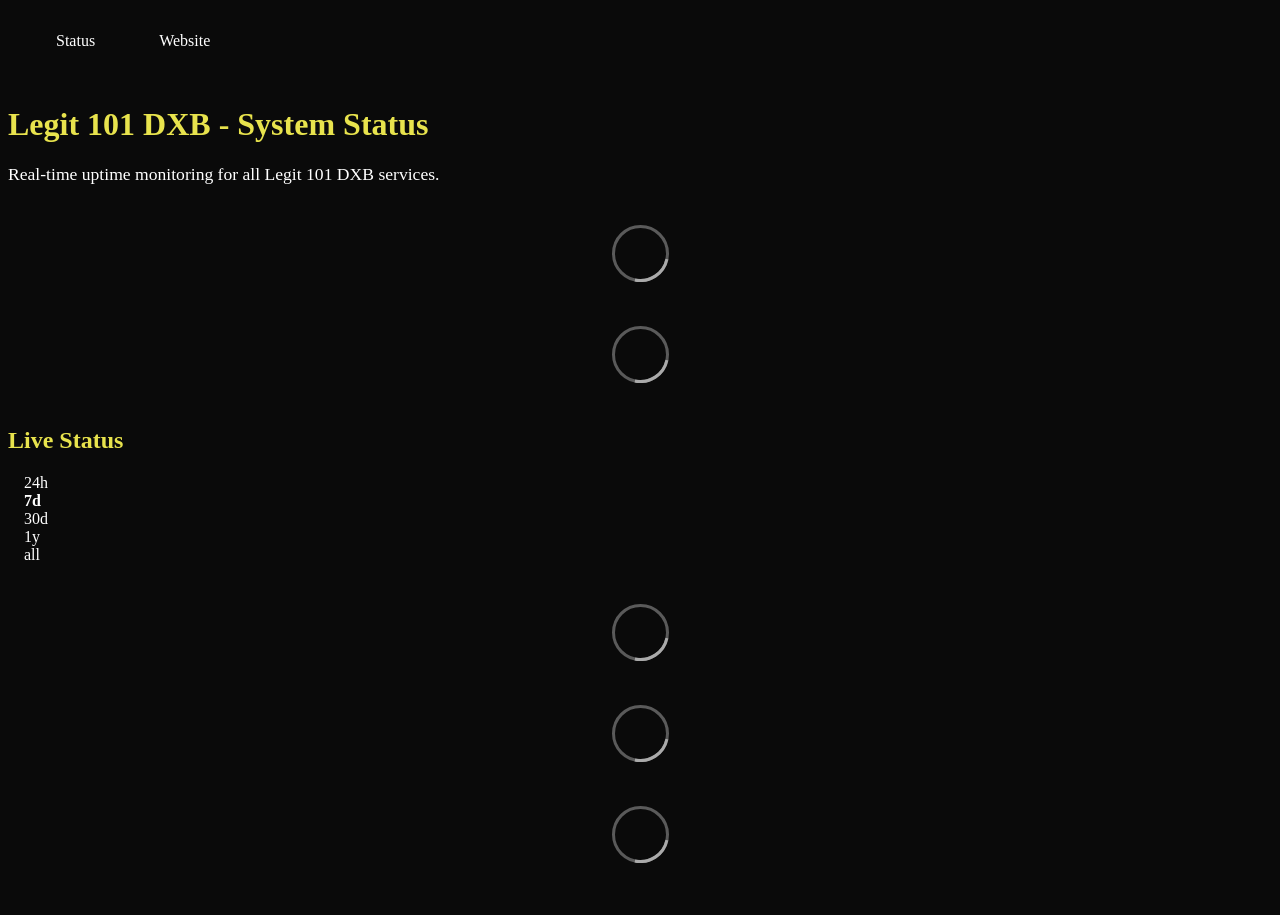
==== commit 14da7c92: "deploy: fe91ec082c1f9436a6306394f08455655f1e0c38" ====
--- a/index.html
+++ b/index.html
@@ -1,4 +1,4 @@
-<!DOCTYPE html> <html lang=en> <head> <meta charset=utf-8> <meta content="width=device-width,initial-scale=1" name=viewport> <meta content=#333333 name=theme-color> <base href=/ > <link href=manifest.json rel=manifest crossorigin=use-credentials> <script>__SAPPER__={baseUrl:"",preloaded:[void 0,{}]};if('serviceWorker' in navigator)navigator.serviceWorker.register('/service-worker.js');(function(){try{eval("async function x(){}");var main="/client/client.071cf964.js"}catch(e){main="/client/legacy/client.fa207fe0.js"};var s=document.createElement("script");try{new Function("if(0)import('')")();s.src=main;s.type="module";s.crossOrigin="use-credentials";}catch(e){s.src="/client/shimport@2.0.5.js";s.setAttribute("data-main",main);}document.head.appendChild(s);}());</script> <link href=client/client-31a52aa5.css rel=stylesheet><link href=client/createOctokit-a85f76c7.css rel=stylesheet><link href=client/index-b0b6455a.css rel=stylesheet> <title>Legit 101 DXB</title><link href=https://status.legit101dxb.com//themes/dark.css rel=stylesheet><link href=https://status.legit101dxb.com//global.css rel=stylesheet><link href=https://raw.githubusercontent.com/upptime/upptime/master/assets/upptime-icon.svg rel=icon type=image/svg><link href=/logo-192.png rel=icon type=image/png><link href=https://raw.githubusercontent.com/stephengabrielsantiago35-stack/legit-101-status/master/assets/legit101dxb-theme.css rel=stylesheet><script>window.addEventListener('load',function(){var s=document.createElement('style');s.textContent='body{background:#0a0a0a!important;color:#fff!important}nav{background:#0a0a0a!important;border-bottom-color:#e8e34d!important}nav a{color:#fff!important}[aria-current]{border-bottom-color:#e8e34d!important}h1,h2,h3{color:#e8e34d!important}a{color:#e8e34d!important}article{background:#111!important;border-color:#222!important}article.up{border-left-color:#22c55e!important}article.down{border-left-color:#ef4444!important}article.degraded{border-left-color:#e8e34d!important}.tag.up{background:#22c55e!important;color:#000!important}.tag.down{background:#ef4444!important;color:#fff!important}.tag.degraded{background:#e8e34d!important;color:#000!important}.submit-button{background:#e8e34d!important;color:#0a0a0a!important}a.error-button{border-color:#e8e34d!important;background:#e8e34d!important;color:#0a0a0a!important}footer{border-top-color:#222!important;color:#666!important}footer p{display:none!important}footer a{color:#e8e34d!important}';document.head.appendChild(s)})</script> <link href=/client/client.071cf964.js rel=modulepreload as=script crossorigin=use-credentials><link href=/client/client-31a52aa5.css rel=preload as=style><link href=/client/index.2c0b6a64.js rel=modulepreload as=script crossorigin=use-credentials><link href=/client/createOctokit.773a7d8b.js rel=modulepreload as=script crossorigin=use-credentials><link href=/client/inject_styles.803b7e80.js rel=modulepreload as=script crossorigin=use-credentials><link href=/client/createOctokit-a85f76c7.css rel=preload as=style><link href=/client/index-b0b6455a.css rel=preload as=style></head> <body> <div id=sapper> <nav class=svelte-a08hsz><div class="svelte-a08hsz container"> <ul class=svelte-a08hsz><li><a href=/ class=svelte-a08hsz target=_self aria-current=page>Status</a> <li><a href=https://legit101dxb.com class=svelte-a08hsz target=_self>Website</a> </li> </ul></div> </nav> <main class=container> <header class=svelte-ngkazm><h1><strong>Legit 101 DXB</strong> - System Status</h1> <p class="svelte-ngkazm lead">Real-time uptime monitoring for all Legit 101 DXB services.</header> <section class=svelte-8lnl4f><div class="svelte-68jxue loading"><svg class=svelte-68jxue height=38 stroke=#aaa width=38 xmlns=http://www.w3.org/2000/svg><g fill=none fill-rule=evenodd><g stroke-width=2 transform="translate(1 1)"><circle cx=18 cy=18 r=18 stroke-opacity=.5></circle><path d="M36 18c0-9.94-8.06-18-18-18"><animateTransform attributeName=transform dur=1s from="0 18 18" repeatCount=indefinite to="360 18 18" type=rotate></animateTransform></path></g></g></svg></div> </section> <section class=svelte-8lnl4f><div class="svelte-68jxue loading"><svg class=svelte-68jxue height=38 stroke=#aaa width=38 xmlns=http://www.w3.org/2000/svg><g fill=none fill-rule=evenodd><g stroke-width=2 transform="translate(1 1)"><circle cx=18 cy=18 r=18 stroke-opacity=.5></circle><path d="M36 18c0-9.94-8.06-18-18-18"><animateTransform attributeName=transform dur=1s from="0 18 18" repeatCount=indefinite to="360 18 18" type=rotate></animateTransform></path></g></g></svg></div> </section> <div class="svelte-fqsq6s f changed"><h2>Live Status</h2> <form class="svelte-fqsq6s f r"><div><input class=svelte-fqsq6s id=data_day name=d type=radio value=day><label class=svelte-fqsq6s for=data_day>24h</label></div> <div><input class=svelte-fqsq6s id=data_week name=d type=radio value=week checked><label class=svelte-fqsq6s for=data_week>7d</label></div> <div><input class=svelte-fqsq6s id=data_month name=d type=radio value=month><label class=svelte-fqsq6s for=data_month>30d</label></div> <div><input class=svelte-fqsq6s id=data_year name=d type=radio value=year><label class=svelte-fqsq6s for=data_year>1y</label></div> <div><input class=svelte-fqsq6s id=data_all name=d type=radio value=all><label class=svelte-fqsq6s for=data_all>all</label></div></form></div> <section class="svelte-fqsq6s live-status"><div class="svelte-68jxue loading"><svg class=svelte-68jxue height=38 stroke=#aaa width=38 xmlns=http://www.w3.org/2000/svg><g fill=none fill-rule=evenodd><g stroke-width=2 transform="translate(1 1)"><circle cx=18 cy=18 r=18 stroke-opacity=.5></circle><path d="M36 18c0-9.94-8.06-18-18-18"><animateTransform attributeName=transform dur=1s from="0 18 18" repeatCount=indefinite to="360 18 18" type=rotate></animateTransform></path></g></g></svg></div> </section> <section><div class="svelte-68jxue loading"><svg class=svelte-68jxue height=38 stroke=#aaa width=38 xmlns=http://www.w3.org/2000/svg><g fill=none fill-rule=evenodd><g stroke-width=2 transform="translate(1 1)"><circle cx=18 cy=18 r=18 stroke-opacity=.5></circle><path d="M36 18c0-9.94-8.06-18-18-18"><animateTransform attributeName=transform dur=1s from="0 18 18" repeatCount=indefinite to="360 18 18" type=rotate></animateTransform></path></g></g></svg></div> </section> <section><div class="svelte-68jxue loading"><svg class=svelte-68jxue height=38 stroke=#aaa width=38 xmlns=http://www.w3.org/2000/svg><g fill=none fill-rule=evenodd><g stroke-width=2 transform="translate(1 1)"><circle cx=18 cy=18 r=18 stroke-opacity=.5></circle><path d="M36 18c0-9.94-8.06-18-18-18"><animateTransform attributeName=transform dur=1s from="0 18 18" repeatCount=indefinite to="360 18 18" type=rotate></animateTransform></path></g></g></svg></div></section></main> <footer class=svelte-jbr799><p>This page is <a href=https://github.com/stephengabrielsantiago35-stack/legit-101-status>open source</a>, powered by <a href=https://upptime.js.org>Upptime</a></p> </footer></div> <script> try {
+<!DOCTYPE html> <html lang=en> <head> <meta charset=utf-8> <meta content="width=device-width,initial-scale=1" name=viewport> <meta content=#333333 name=theme-color> <base href=/ > <link href=manifest.json rel=manifest crossorigin=use-credentials> <script>__SAPPER__={baseUrl:"",preloaded:[void 0,{}]};if('serviceWorker' in navigator)navigator.serviceWorker.register('/service-worker.js');(function(){try{eval("async function x(){}");var main="/client/client.ed896410.js"}catch(e){main="/client/legacy/client.a18b2e11.js"};var s=document.createElement("script");try{new Function("if(0)import('')")();s.src=main;s.type="module";s.crossOrigin="use-credentials";}catch(e){s.src="/client/shimport@2.0.5.js";s.setAttribute("data-main",main);}document.head.appendChild(s);}());</script> <link href=client/client-31a52aa5.css rel=stylesheet><link href=client/createOctokit-a85f76c7.css rel=stylesheet><link href=client/index-b0b6455a.css rel=stylesheet> <title>Legit 101 DXB</title><link href=https://status.legit101dxb.com/themes/dark.css rel=stylesheet><link href=https://status.legit101dxb.com/global.css rel=stylesheet><link href=https://raw.githubusercontent.com/upptime/upptime/master/assets/upptime-icon.svg rel=icon type=image/svg><link href=/logo-192.png rel=icon type=image/png><link href=https://raw.githubusercontent.com/stephengabrielsantiago35-stack/legit-101-status/master/assets/legit101dxb-theme.css rel=stylesheet><script>window.addEventListener('load',function(){var s=document.createElement('style');s.textContent='body{background:#0a0a0a!important;color:#fff!important}nav{background:#0a0a0a!important;border-bottom-color:#e8e34d!important}nav a{color:#fff!important}[aria-current]{border-bottom-color:#e8e34d!important}h1,h2,h3{color:#e8e34d!important}a{color:#e8e34d!important}article{background:#111!important;border-color:#222!important}article.up{border-left-color:#22c55e!important}article.down{border-left-color:#ef4444!important}article.degraded{border-left-color:#e8e34d!important}.tag.up{background:#22c55e!important;color:#000!important}.tag.down{background:#ef4444!important;color:#fff!important}.tag.degraded{background:#e8e34d!important;color:#000!important}.submit-button{background:#e8e34d!important;color:#0a0a0a!important}a.error-button{border-color:#e8e34d!important;background:#e8e34d!important;color:#0a0a0a!important}footer{border-top-color:#222!important;color:#666!important}footer p{display:none!important}footer a{color:#e8e34d!important}';document.head.appendChild(s)})</script> <link href=/client/client.ed896410.js rel=modulepreload as=script crossorigin=use-credentials><link href=/client/client-31a52aa5.css rel=preload as=style><link href=/client/index.e1768ec9.js rel=modulepreload as=script crossorigin=use-credentials><link href=/client/createOctokit.0379a01e.js rel=modulepreload as=script crossorigin=use-credentials><link href=/client/inject_styles.803b7e80.js rel=modulepreload as=script crossorigin=use-credentials><link href=/client/createOctokit-a85f76c7.css rel=preload as=style><link href=/client/index-b0b6455a.css rel=preload as=style></head> <body> <div id=sapper> <nav class=svelte-a08hsz><div class="svelte-a08hsz container"> <ul class=svelte-a08hsz><li><a href=/ class=svelte-a08hsz target=_self aria-current=page>Status</a> <li><a href=https://legit101dxb.com class=svelte-a08hsz target=_self>Website</a> </li> </ul></div> </nav> <main class=container> <header class=svelte-ngkazm><h1><strong>Legit 101 DXB</strong> - System Status</h1> <p class="svelte-ngkazm lead">Real-time uptime monitoring for all Legit 101 DXB services.</header> <section class=svelte-8lnl4f><div class="svelte-68jxue loading"><svg class=svelte-68jxue height=38 stroke=#aaa width=38 xmlns=http://www.w3.org/2000/svg><g fill=none fill-rule=evenodd><g stroke-width=2 transform="translate(1 1)"><circle cx=18 cy=18 r=18 stroke-opacity=.5></circle><path d="M36 18c0-9.94-8.06-18-18-18"><animateTransform attributeName=transform dur=1s from="0 18 18" repeatCount=indefinite to="360 18 18" type=rotate></animateTransform></path></g></g></svg></div> </section> <section class=svelte-8lnl4f><div class="svelte-68jxue loading"><svg class=svelte-68jxue height=38 stroke=#aaa width=38 xmlns=http://www.w3.org/2000/svg><g fill=none fill-rule=evenodd><g stroke-width=2 transform="translate(1 1)"><circle cx=18 cy=18 r=18 stroke-opacity=.5></circle><path d="M36 18c0-9.94-8.06-18-18-18"><animateTransform attributeName=transform dur=1s from="0 18 18" repeatCount=indefinite to="360 18 18" type=rotate></animateTransform></path></g></g></svg></div> </section> <div class="svelte-fqsq6s f changed"><h2>Live Status</h2> <form class="svelte-fqsq6s f r"><div><input class=svelte-fqsq6s id=data_day name=d type=radio value=day><label class=svelte-fqsq6s for=data_day>24h</label></div> <div><input class=svelte-fqsq6s id=data_week name=d type=radio value=week checked><label class=svelte-fqsq6s for=data_week>7d</label></div> <div><input class=svelte-fqsq6s id=data_month name=d type=radio value=month><label class=svelte-fqsq6s for=data_month>30d</label></div> <div><input class=svelte-fqsq6s id=data_year name=d type=radio value=year><label class=svelte-fqsq6s for=data_year>1y</label></div> <div><input class=svelte-fqsq6s id=data_all name=d type=radio value=all><label class=svelte-fqsq6s for=data_all>all</label></div></form></div> <section class="svelte-fqsq6s live-status"><div class="svelte-68jxue loading"><svg class=svelte-68jxue height=38 stroke=#aaa width=38 xmlns=http://www.w3.org/2000/svg><g fill=none fill-rule=evenodd><g stroke-width=2 transform="translate(1 1)"><circle cx=18 cy=18 r=18 stroke-opacity=.5></circle><path d="M36 18c0-9.94-8.06-18-18-18"><animateTransform attributeName=transform dur=1s from="0 18 18" repeatCount=indefinite to="360 18 18" type=rotate></animateTransform></path></g></g></svg></div> </section> <section><div class="svelte-68jxue loading"><svg class=svelte-68jxue height=38 stroke=#aaa width=38 xmlns=http://www.w3.org/2000/svg><g fill=none fill-rule=evenodd><g stroke-width=2 transform="translate(1 1)"><circle cx=18 cy=18 r=18 stroke-opacity=.5></circle><path d="M36 18c0-9.94-8.06-18-18-18"><animateTransform attributeName=transform dur=1s from="0 18 18" repeatCount=indefinite to="360 18 18" type=rotate></animateTransform></path></g></g></svg></div> </section> <section><div class="svelte-68jxue loading"><svg class=svelte-68jxue height=38 stroke=#aaa width=38 xmlns=http://www.w3.org/2000/svg><g fill=none fill-rule=evenodd><g stroke-width=2 transform="translate(1 1)"><circle cx=18 cy=18 r=18 stroke-opacity=.5></circle><path d="M36 18c0-9.94-8.06-18-18-18"><animateTransform attributeName=transform dur=1s from="0 18 18" repeatCount=indefinite to="360 18 18" type=rotate></animateTransform></path></g></g></svg></div></section></main> <footer class=svelte-jbr799><p>This page is <a href=https://github.com/stephengabrielsantiago35-stack/legit-101-status>open source</a>, powered by <a href=https://upptime.js.org>Upptime</a></p> </footer></div> <script> try {
         if (typeof window !== "undefined" && window.navigator && navigator.serviceWorker) {
           navigator.serviceWorker.getRegistrations().then(function (registrations) {
             for (let registration of registrations) {
